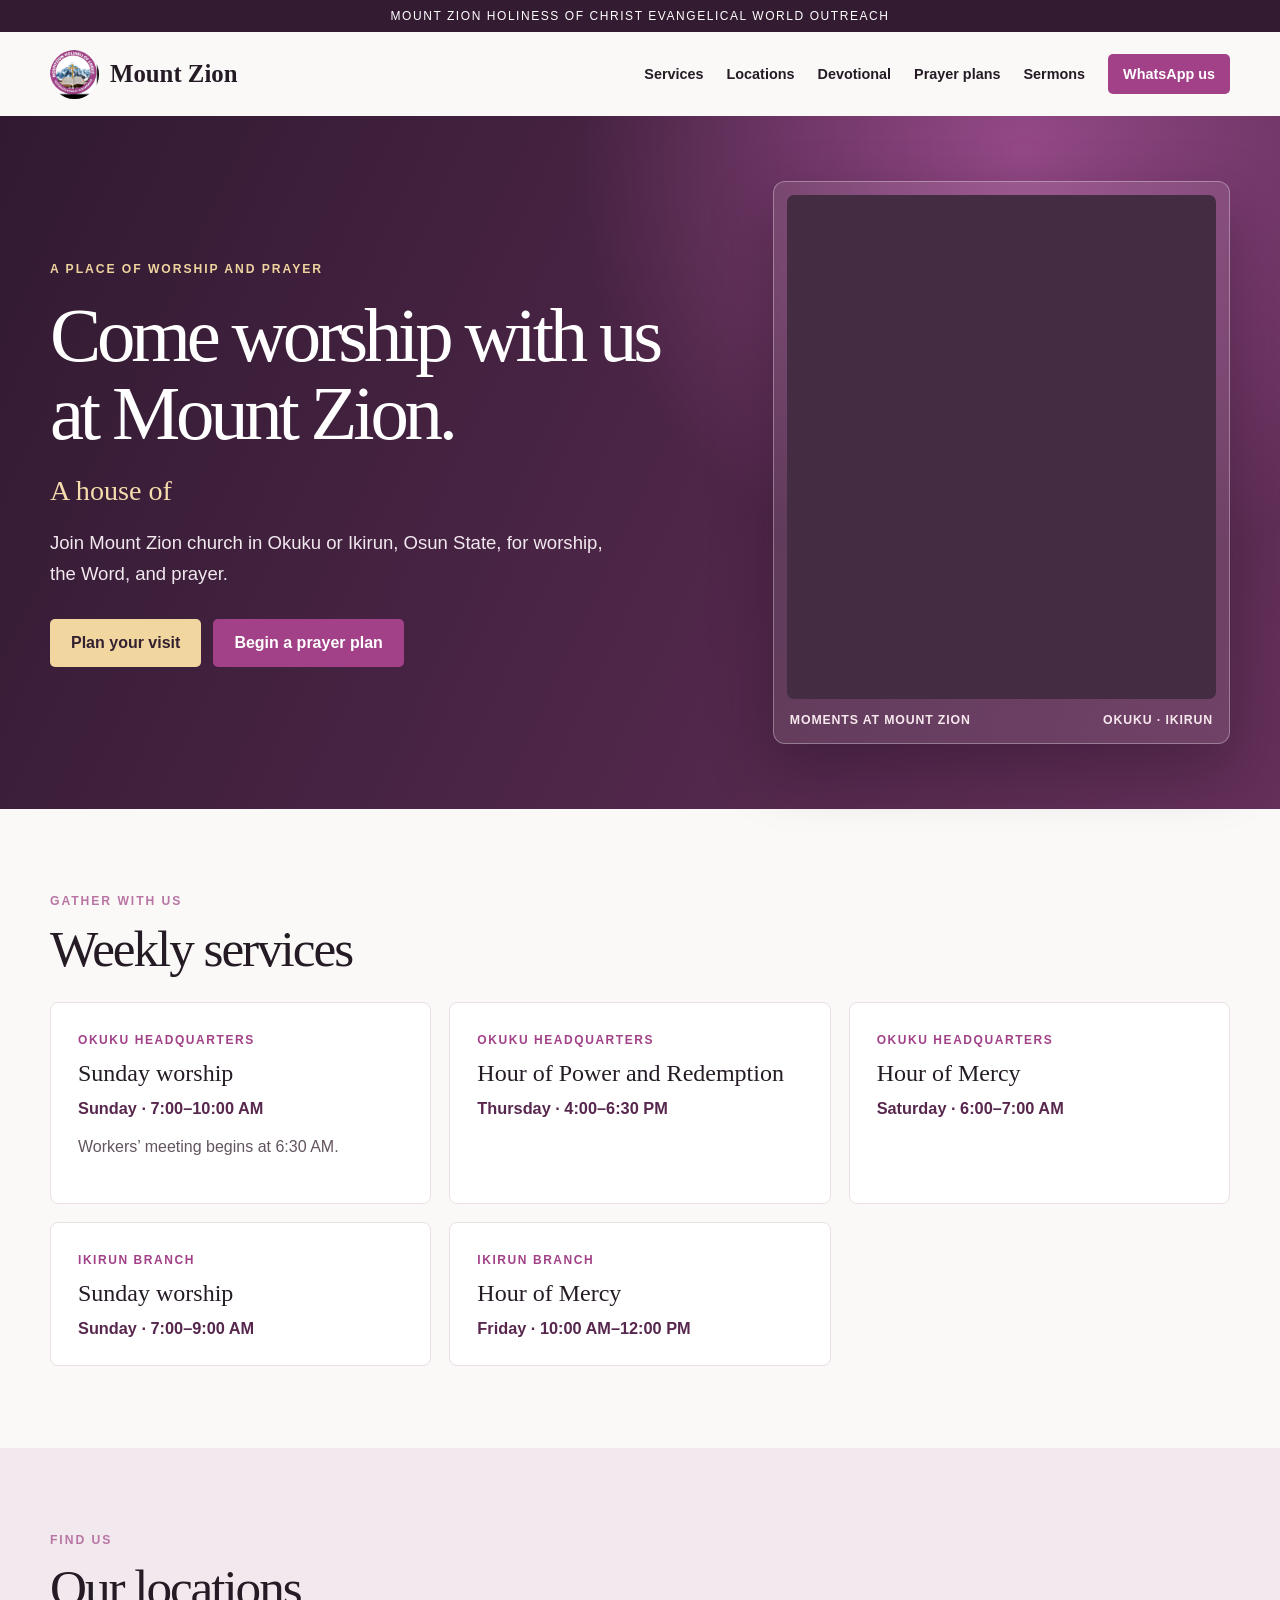
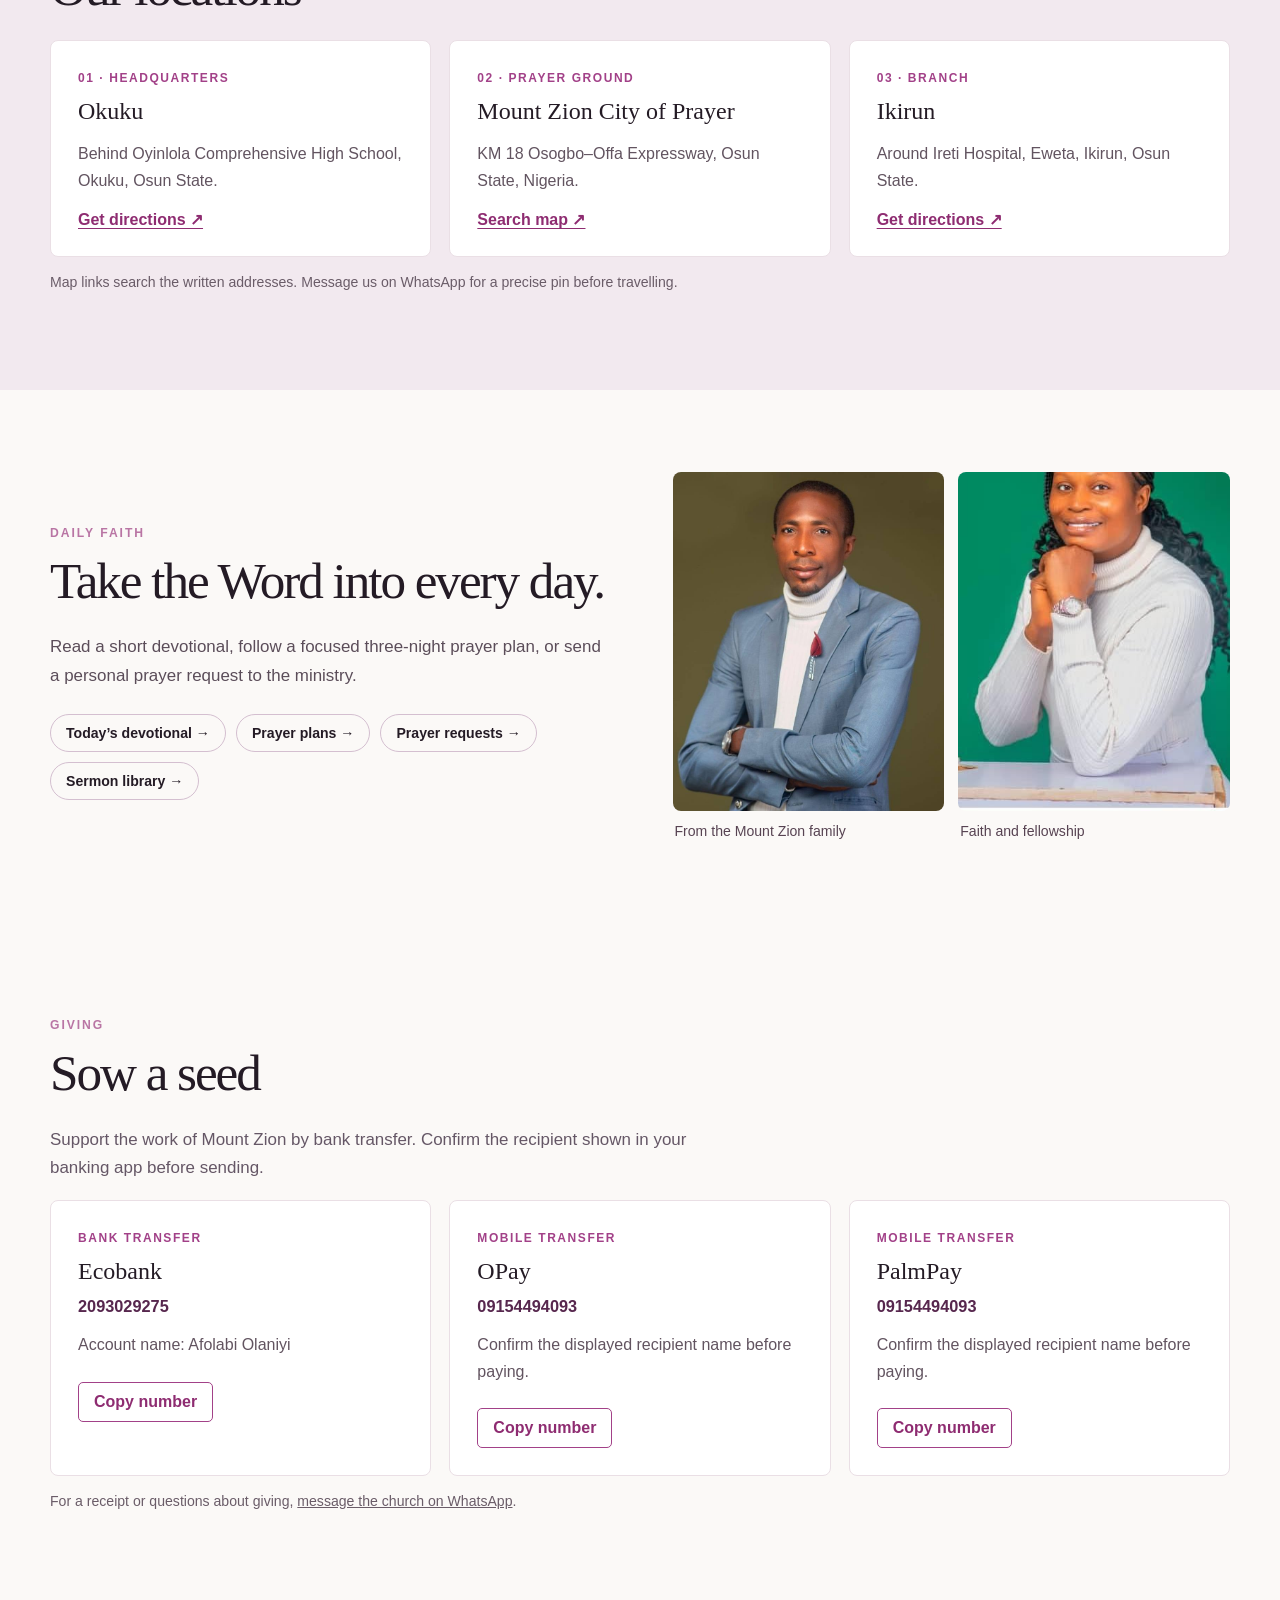
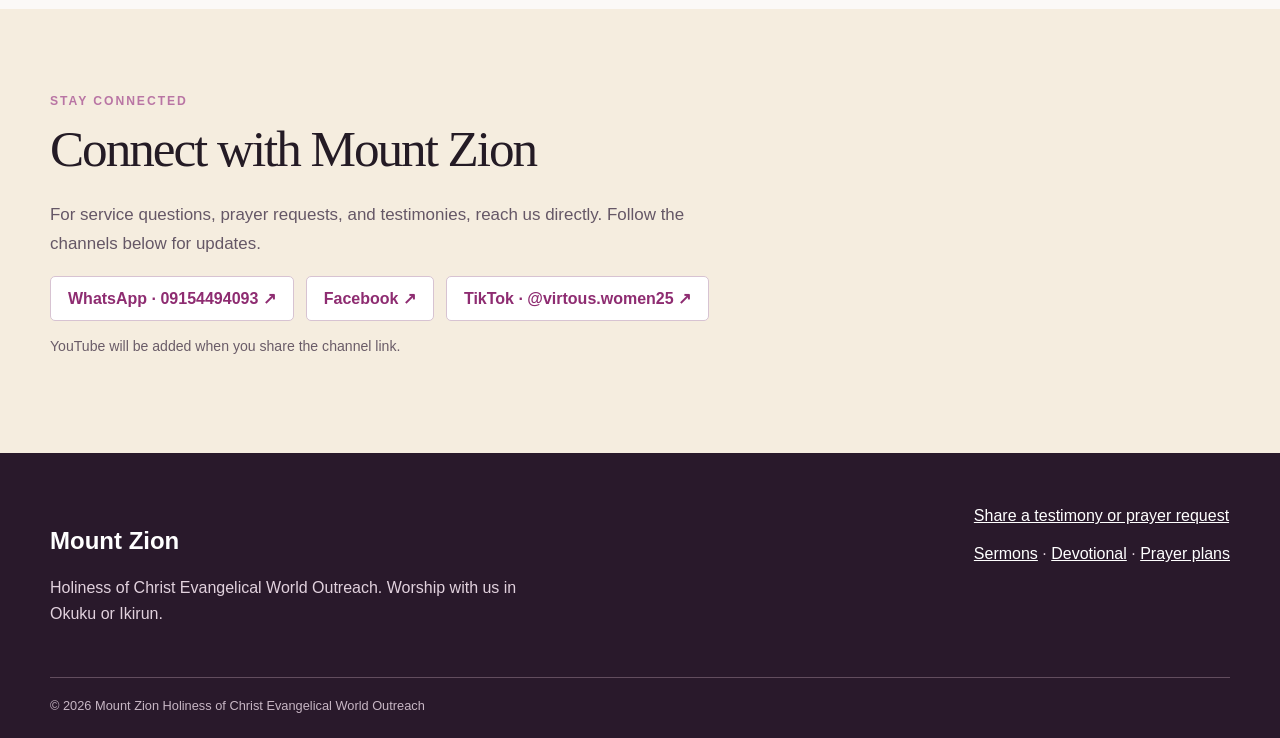
==== index.html @ 65bdb1c5 "Add Mount Zion website" ====
<!doctype html><html lang="en"><head><meta charset="utf-8"><meta name="viewport" content="width=device-width,initial-scale=1"><title>Mount Zion Church Okuku &amp; Ikirun | Service Times and Prayer</title><meta name="description" content="Visit Mount Zion Holiness of Christ Evangelical World Outreach in Okuku or Ikirun, Osun State. See Sunday services, prayer gatherings, locations and contact details."><link rel="icon" href="assets/logo.png"><link rel="stylesheet" href="styles.css"><script defer src="site.js"></script><link rel="canonical" href="https://brightemm001.github.io/mount-zion/"></head><body><div class="top">Mount Zion Holiness of Christ Evangelical World Outreach</div><header class="nav wrap"><a class="brand" href="index.html"><img src="assets/logo.png" alt="Mount Zion logo">Mount Zion</a><nav class="links" aria-label="Main navigation"><a href="#services">Services</a><a href="#locations">Locations</a><a href="devotional.html">Devotional</a><a href="prayers.html">Prayer plans</a><a href="sermons.html">Sermons</a><a class="nav-cta" href="https://wa.me/2349154494093" target="_blank" rel="noopener">WhatsApp us</a></nav></header><main><section class="hero"><div class="wrap hero-grid"><div><span class="kicker">A place of worship and prayer</span><h1>Come worship with us at Mount Zion.</h1><div class="hero-cycle" aria-label="A house of deliverance, holiness, revival and prayer"><span class="cycle-prefix">A house of</span><span class="cycle-window" aria-hidden="true"><span>Deliverance</span><span>Holiness</span><span>Revival</span><span>Prayer</span></span></div><p>Join Mount Zion church in Okuku or Ikirun, Osun State, for worship, the Word, and prayer.</p><div class="hero-actions"><a class="button light" href="#services">Plan your visit</a><a class="button" href="prayers.html">Begin a prayer plan</a></div></div><div class="hero-gallery" aria-label="Photos from Mount Zion church"><div class="gallery-frame"><img src="assets/pastor-preaching.jpg" alt="Mount Zion pastor preaching" class="gallery-photo"><img src="assets/prayer-gathering.jpg" alt="Church leaders gathered in prayer" class="gallery-photo"><img src="assets/revival.jpg" alt="Mount Zion revival program" class="gallery-photo"><img src="assets/city-of-prayer.jpg" alt="Mount Zion City of Prayer sign" class="gallery-photo"></div><div class="gallery-caption"><span>Moments at Mount Zion</span><span>Okuku · Ikirun</span></div></div></div></section><section class="section wrap" id="services"><span class="kicker">Gather with us</span><h2>Weekly services</h2><div class="grid"><article class="card"><span class="eyeline">Okuku headquarters</span><h3>Sunday worship</h3><strong>Sunday · 7:00–10:00 AM</strong><p>Workers’ meeting begins at 6:30 AM.</p></article><article class="card"><span class="eyeline">Okuku headquarters</span><h3>Hour of Power and Redemption</h3><strong>Thursday · 4:00–6:30 PM</strong></article><article class="card"><span class="eyeline">Okuku headquarters</span><h3>Hour of Mercy</h3><strong>Saturday · 6:00–7:00 AM</strong></article><article class="card"><span class="eyeline">Ikirun branch</span><h3>Sunday worship</h3><strong>Sunday · 7:00–9:00 AM</strong></article><article class="card"><span class="eyeline">Ikirun branch</span><h3>Hour of Mercy</h3><strong>Friday · 10:00 AM–12:00 PM</strong></article></div></section><section class="section tint" id="locations"><div class="wrap"><span class="kicker">Find us</span><h2>Our locations</h2><div class="grid"><article class="card location"><span class="eyeline">01 · Headquarters</span><h3>Okuku</h3><p>Behind Oyinlola Comprehensive High School, Okuku, Osun State.</p><a target="_blank" rel="noopener" href="https://www.google.com/maps/search/?api=1&query=Behind+Oyinlola+Comprehensive+High+School+Okuku+Osun+State">Get directions ↗</a></article><article class="card location"><span class="eyeline">02 · Prayer ground</span><h3>Mount Zion City of Prayer</h3><p>KM 18 Osogbo–Offa Expressway, Osun State, Nigeria.</p><a target="_blank" rel="noopener" href="https://www.google.com/maps/search/?api=1&query=KM+18+Osogbo+Offa+Expressway+Osun+State">Search map ↗</a></article><article class="card location"><span class="eyeline">03 · Branch</span><h3>Ikirun</h3><p>Around Ireti Hospital, Eweta, Ikirun, Osun State.</p><a target="_blank" rel="noopener" href="https://www.google.com/maps/search/?api=1&query=Ireti+Hospital+Eweta+Ikirun+Osun+State">Get directions ↗</a></article></div><p class="small">Map links search the written addresses. Message us on WhatsApp for a precise pin before travelling.</p></div></section><section class="section wrap"><div class="split"><div><span class="kicker">Daily faith</span><h2>Take the Word into every day.</h2><p class="intro">Read a short devotional, follow a focused three-night prayer plan, or send a personal prayer request to the ministry.</p><div class="quick"><a href="devotional.html">Today’s devotional →</a><a href="prayers.html">Prayer plans →</a><a href="connect.html">Prayer requests →</a><a href="sermons.html">Sermon library →</a></div></div><div class="portraits"><figure><img src="assets/pastor.jpg" alt="Portrait supplied for the Mount Zion pastor"><figcaption>From the Mount Zion family</figcaption></figure><figure><img src="assets/womens-ministry.jpg" alt="Portrait supplied for Mount Zion women’s ministry"><figcaption>Faith and fellowship</figcaption></figure></div></div></section><section class="section wrap" id="giving"><span class="kicker">Giving</span><h2>Sow a seed</h2><p class="intro">Support the work of Mount Zion by bank transfer. Confirm the recipient shown in your banking app before sending.</p><div class="grid"><article class="card"><span class="eyeline">Bank transfer</span><h3>Ecobank</h3><strong>2093029275</strong><p>Account name: Afolabi Olaniyi</p><button class="button outline copy-number" type="button" data-copy="2093029275" aria-label="Copy Ecobank account number">Copy number</button></article><article class="card"><span class="eyeline">Mobile transfer</span><h3>OPay</h3><strong>09154494093</strong><p>Confirm the displayed recipient name before paying.</p><button class="button outline copy-number" type="button" data-copy="09154494093" aria-label="Copy OPay number">Copy number</button></article><article class="card"><span class="eyeline">Mobile transfer</span><h3>PalmPay</h3><strong>09154494093</strong><p>Confirm the displayed recipient name before paying.</p><button class="button outline copy-number" type="button" data-copy="09154494093" aria-label="Copy PalmPay number">Copy number</button></article></div><p class="small">For a receipt or questions about giving, <a href="https://wa.me/2349154494093" target="_blank" rel="noopener">message the church on WhatsApp</a>.</p></section><section class="section cream" id="social"><div class="wrap"><span class="kicker">Stay connected</span><h2>Connect with Mount Zion</h2><p class="intro">For service questions, prayer requests, and testimonies, reach us directly. Follow the channels below for updates.</p><div class="social"><a href="https://wa.me/2349154494093" target="_blank" rel="noopener">WhatsApp · 09154494093 ↗</a><a href="https://web.facebook.com/olaniyi.olawumi.184" target="_blank" rel="noopener">Facebook ↗</a><a href="https://www.tiktok.com/@virtous.women25" target="_blank" rel="noopener">TikTok · @virtous.women25 ↗</a></div><p class="small">YouTube will be added when you share the channel link.</p></div></section></main><footer class="footer"><div class="wrap footer-grid"><div><h2>Mount Zion</h2><p>Holiness of Christ Evangelical World Outreach. Worship with us in Okuku or Ikirun.</p></div><div><a href="connect.html">Share a testimony or prayer request</a><p><a href="sermons.html">Sermons</a> · <a href="devotional.html">Devotional</a> · <a href="prayers.html">Prayer plans</a></p></div></div><div class="wrap copy">© 2026 Mount Zion Holiness of Christ Evangelical World Outreach</div></footer></body></html>
---- styles.css ----
:root{font-family:Arial,Helvetica,sans-serif;color:#241b25;background:#fbf9f7}*{box-sizing:border-box}html{scroll-behavior:smooth}body{margin:0}a{color:inherit}button,input,textarea,select{font:inherit}a:focus-visible,button:focus-visible,input:focus-visible,textarea:focus-visible,select:focus-visible{outline:3px solid #d49d33;outline-offset:3px}.wrap{width:min(1180px,calc(100% - 40px));margin:auto}.top{background:#331b31;color:#fff;text-align:center;padding:9px 20px;font-size:.75rem;letter-spacing:.13em;text-transform:uppercase}.nav{display:flex;align-items:center;justify-content:space-between;gap:25px;min-height:84px}.brand{display:flex;align-items:center;gap:11px;text-decoration:none;font-family:Georgia,serif;font-weight:700;font-size:1.55rem}.brand img{height:49px;width:49px;object-fit:contain;border-radius:50%}.links{display:flex;align-items:center;gap:23px;font-size:.9rem;font-weight:700}.links a{text-decoration:none}.links a:hover,.text-link:hover{text-decoration:underline}.button,.nav-cta{display:inline-block;border:0;background:#a24188;color:white;text-decoration:none;border-radius:5px;padding:15px 21px;font-weight:700;cursor:pointer}.nav-cta{padding:12px 15px}.button.light{background:#f2d6a0;color:#332130}.button.outline{border:1px solid #a24188;background:transparent;color:#8e2c71}.button:hover,.nav-cta:hover{filter:brightness(.92)}.hero{background:radial-gradient(circle at 80% 5%,#944987 0,transparent 37%),linear-gradient(115deg,#311a31,#65305b);color:white}.hero-grid{display:grid;grid-template-columns:1.18fr .82fr;min-height:545px;align-items:center;gap:65px;padding-block:65px}.kicker{color:#b975a4;text-transform:uppercase;font-size:.76rem;font-weight:800;letter-spacing:.16em}.hero .kicker{color:#efd49f}.hero h1,.page-hero h1{font:normal clamp(3.4rem,6vw,5.9rem)/1.02 Georgia,serif;letter-spacing:-.055em;margin:20px 0}.hero p{color:#f2e8ef;font-size:1.16rem;line-height:1.65;max-width:580px}.hero-actions{display:flex;gap:12px;flex-wrap:wrap;margin-top:29px}.hero-visual{display:grid;place-items:center;position:relative}.hero-visual img{width:min(100%,340px);aspect-ratio:1;object-fit:contain;background:white;border:12px solid #ffffff22;border-radius:50%;box-shadow:0 24px 60px #22102155}.section{padding-block:82px}.section h2,.split h2{font:normal clamp(2.4rem,4vw,3.7rem)/1.08 Georgia,serif;letter-spacing:-.04em;margin:12px 0 25px}.intro{max-width:660px;line-height:1.7;color:#655766;font-size:1.06rem}.grid{display:grid;grid-template-columns:repeat(3,1fr);gap:18px}.card{background:white;border:1px solid #eadfe5;border-radius:8px;padding:27px}.card h3{font:normal 1.5rem Georgia,serif;margin:12px 0}.card p,.card li{line-height:1.65;color:#625460}.card strong{display:block;color:#57274e;font-size:1.02rem}.card small{font-size:.86rem;color:#685b66}.card .eyeline{color:#a24188;font-weight:800;font-size:.75rem;letter-spacing:.13em;text-transform:uppercase}.tint{background:#f2e9ef}.cream{background:#f5eddf}.split{display:grid;grid-template-columns:1fr 1fr;gap:65px;align-items:center}.split p{line-height:1.7;color:#5b4d59}.portraits{display:grid;grid-template-columns:1fr 1fr;gap:14px}.portraits figure{margin:0}.portraits img{display:block;width:100%;aspect-ratio:4/5;object-fit:cover;object-position:center top;border-radius:8px}.portraits figcaption{padding:12px 2px;font-size:.88rem;color:#574352}.quick{display:flex;gap:10px;flex-wrap:wrap;margin-top:24px}.quick a{border:1px solid #d4bfd0;border-radius:30px;padding:10px 15px;text-decoration:none;font-size:.88rem;font-weight:700}.quick a:hover{background:#ead9e6}.location a,.social a,.text-link{color:#8e2c71;font-weight:700;text-underline-offset:3px}.social{display:flex;gap:12px;flex-wrap:wrap}.social a{display:inline-block;padding:12px 17px;background:white;border:1px solid #d7c3d2;border-radius:5px;text-decoration:none}.notice{border-left:4px solid #a24188;background:#fff;padding:18px 22px;line-height:1.6}.page-hero{background:#3b2039;color:white;padding:68px 0}.page-hero h1{font-size:clamp(2.9rem,5vw,4.7rem)}.page-hero p{max-width:680px;line-height:1.7;color:#eee0ea;font-size:1.08rem}.two{display:grid;grid-template-columns:1fr 1fr;gap:20px}.form{display:grid;gap:15px}.form label{font-weight:700;font-size:.9rem}.form input,.form select,.form textarea{display:block;margin-top:7px;width:100%;border:1px solid #cfbec9;border-radius:5px;background:white;padding:13px;color:#261d25}.form textarea{min-height:140px;resize:vertical}.form .button{justify-self:start}.small{font-size:.88rem;line-height:1.6;color:#6a5c68}.tabs{display:flex;flex-wrap:wrap;gap:8px;margin:26px 0}.tabs button{border:1px solid #d8bdcf;border-radius:25px;padding:10px 16px;background:white;cursor:pointer;color:#47253f;font-weight:700}.tabs button.active{background:#a24188;color:white}.prayer-list{display:grid;gap:12px;list-style:none;padding:0;counter-reset:prayer}.prayer-list li{counter-increment:prayer;background:white;border:1px solid #e6d9e1;border-radius:6px;padding:18px 20px 18px 54px;position:relative;line-height:1.5}.prayer-list li:before{content:counter(prayer);position:absolute;left:17px;color:#a24188;font-weight:800}.day{font:normal 1.7rem Georgia,serif;margin:36px 0 14px}.footer{background:#29192b;color:white;padding:54px 0 25px}.footer-grid{display:flex;justify-content:space-between;gap:40px}.footer p{color:#e1d1dd;line-height:1.6;max-width:500px}.footer a{color:#fff}.copy{border-top:1px solid #624d5e;margin-top:35px;padding-top:20px;color:#c7b6c4;font-size:.8rem}@media(max-width:950px){.links{gap:12px}.links a:not(.nav-cta){display:none}.hero-grid,.split{grid-template-columns:1fr}.hero-grid{gap:20px}.hero-visual img{width:210px}.grid{grid-template-columns:1fr 1fr}}@media(max-width:640px){.wrap{width:min(100% - 32px,1180px)}.top{font-size:.65rem}.nav{min-height:72px}.brand{font-size:1.18rem}.brand img{height:40px;width:40px}.links .nav-cta{font-size:.76rem}.hero-grid{min-height:auto;padding-block:65px}.hero h1{font-size:3.35rem}.hero-visual{display:none}.grid,.two,.split{grid-template-columns:1fr}.section{padding-block:60px}.footer-grid{display:block}.portraits{gap:9px}.social a{font-size:.88rem}}
.hero-cycle{display:flex;align-items:baseline;gap:.28em;flex-wrap:wrap;font:normal clamp(1.35rem,2.2vw,2rem)/1.25 Georgia,serif;color:#f4dcad;margin:10px 0 16px}.cycle-window{display:inline-grid;position:relative;min-width:7.5em;min-height:1.3em;overflow:hidden;vertical-align:bottom}.cycle-window span{grid-area:1/1;opacity:0;transform:translateY(110%);animation:riseWord 12s infinite}.cycle-window span:nth-child(2){animation-delay:3s}.cycle-window span:nth-child(3){animation-delay:6s}.cycle-window span:nth-child(4){animation-delay:9s}@keyframes riseWord{0%{opacity:0;transform:translateY(110%)}8%,21%{opacity:1;transform:translateY(0)}25%,100%{opacity:0;transform:translateY(-110%)}}.hero-gallery{position:relative;padding:13px;border:1px solid #ffffff50;border-radius:12px;background:#ffffff18;box-shadow:0 24px 60px #210d205e}.gallery-frame{position:relative;aspect-ratio:4/4.7;overflow:hidden;border-radius:7px;background:#442c43}.gallery-photo{position:absolute;inset:0;width:100%;height:100%;object-fit:cover;object-position:center;opacity:0;transform:scale(1.06);animation:photoFade 20s infinite}.gallery-photo:nth-child(2){animation-delay:5s}.gallery-photo:nth-child(3){animation-delay:10s}.gallery-photo:nth-child(4){animation-delay:15s}@keyframes photoFade{0%,22%{opacity:1;transform:scale(1)}25%,100%{opacity:0;transform:scale(1.04)}}.gallery-caption{display:flex;justify-content:space-between;gap:10px;color:#f7e8ed;padding:14px 3px 3px;font-size:.77rem;font-weight:700;letter-spacing:.07em;text-transform:uppercase}.copy-number{margin-top:7px;padding:10px 15px}.dev-meta{display:grid;grid-template-columns:repeat(2,1fr);gap:14px}.dev-meta p{margin:0}.dev-message{font-size:1.06rem;line-height:1.8;color:#4d414a}.dev-message p{margin:0 0 20px}.dev-heading{font:normal 1.5rem Georgia,serif;margin:28px 0 12px}.dev-prayers{padding-left:22px;line-height:1.65}.dev-prayers li{margin-bottom:10px}@media(max-width:800px){.hero-gallery{width:min(100%,430px);margin:auto}.hero-grid{grid-template-columns:1fr}.gallery-frame{aspect-ratio:4/3}}@media(max-width:640px){.hero-gallery{display:block}.gallery-frame{aspect-ratio:4/3}.hero h1{font-size:clamp(2.9rem,12vw,3.7rem)}.dev-meta{grid-template-columns:1fr}.gallery-caption{font-size:.66rem}}@media(prefers-reduced-motion:reduce){.cycle-window span,.gallery-photo{animation:none}.cycle-window span:first-child,.gallery-photo:first-child{opacity:1;transform:none}}

.card video{display:block;width:100%;aspect-ratio:9/14;object-fit:cover;background:#2b1d2a;border-radius:5px}.card video:focus-visible{outline:3px solid #d49d33}
.media-heading{margin-top:55px}

.language-picker{display:flex;align-items:center;gap:8px;flex-wrap:wrap;margin:0 0 20px}.language-picker span{font-weight:700;color:#57274e;margin-right:5px}.language-picker button{border:1px solid #a24188;border-radius:24px;background:#fff;color:#8e2c71;padding:9px 16px;cursor:pointer;font-weight:700}.language-picker button.active{background:#a24188;color:#fff}
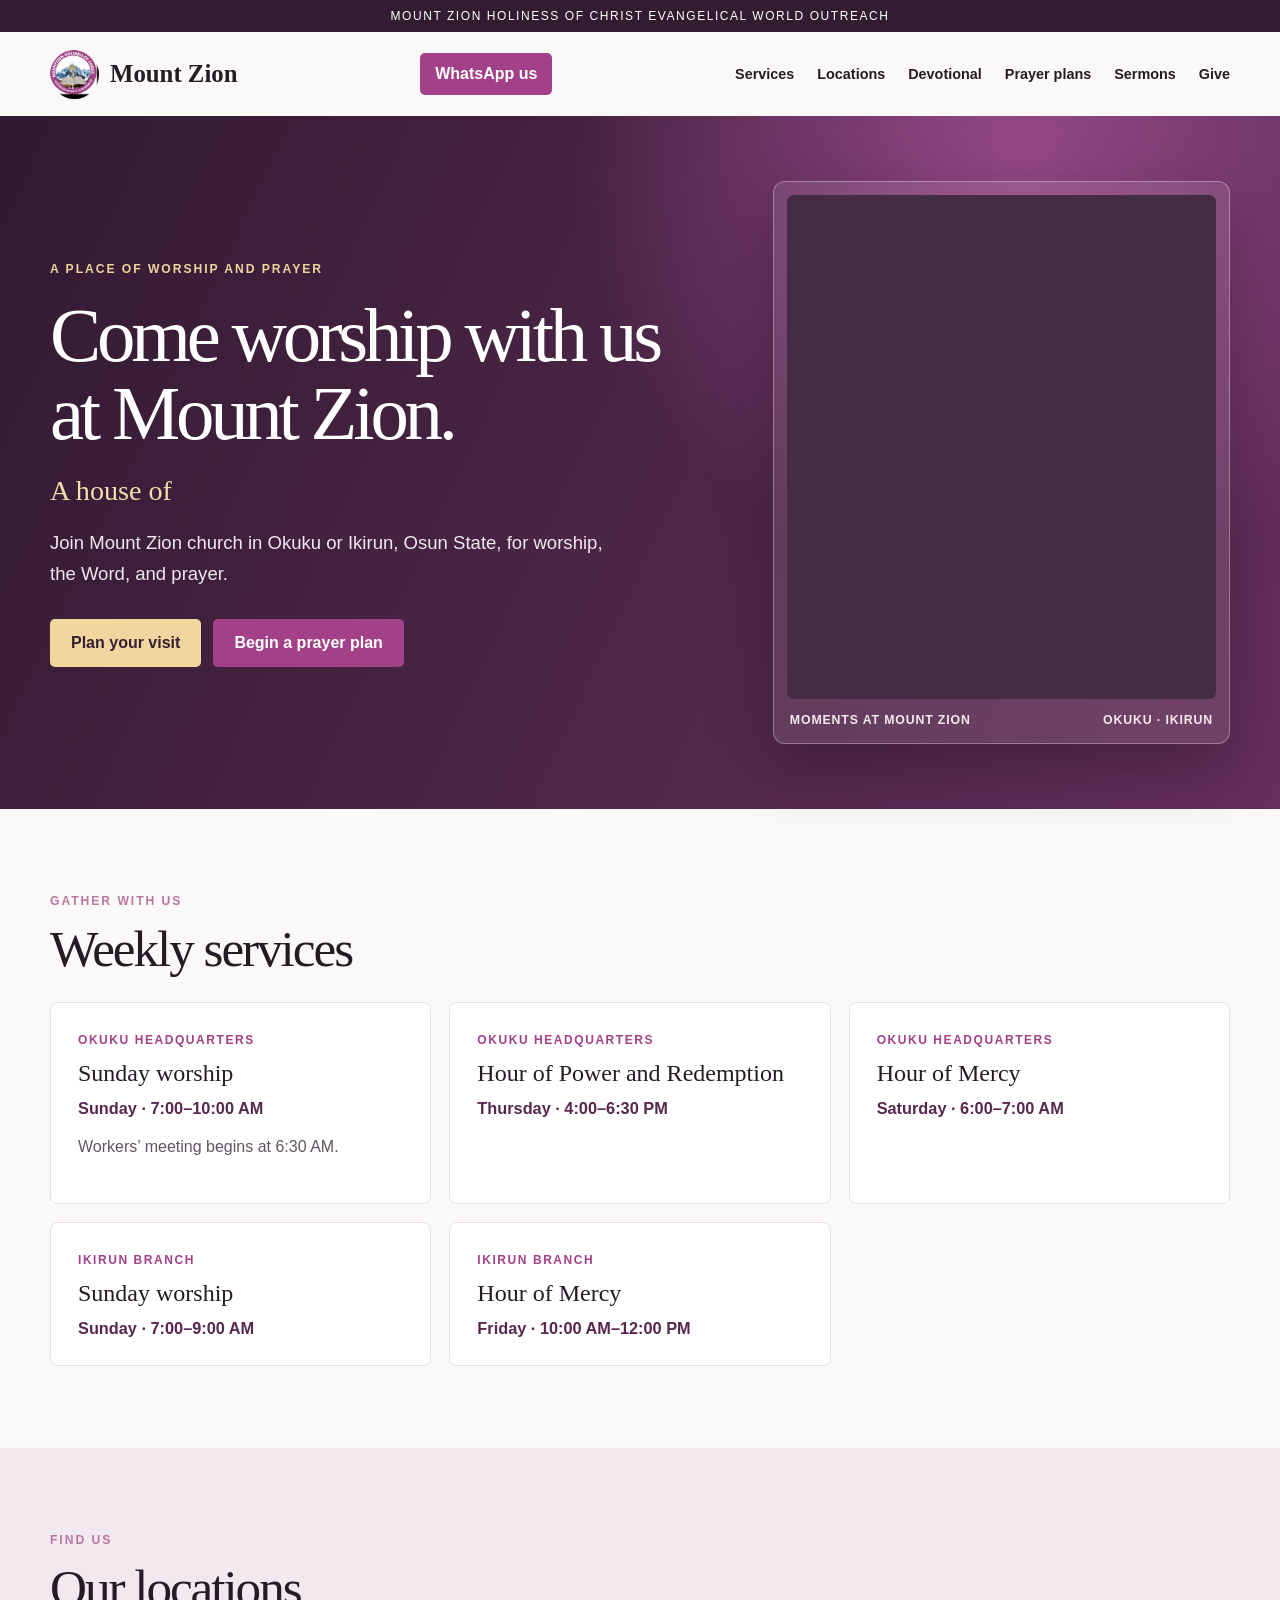
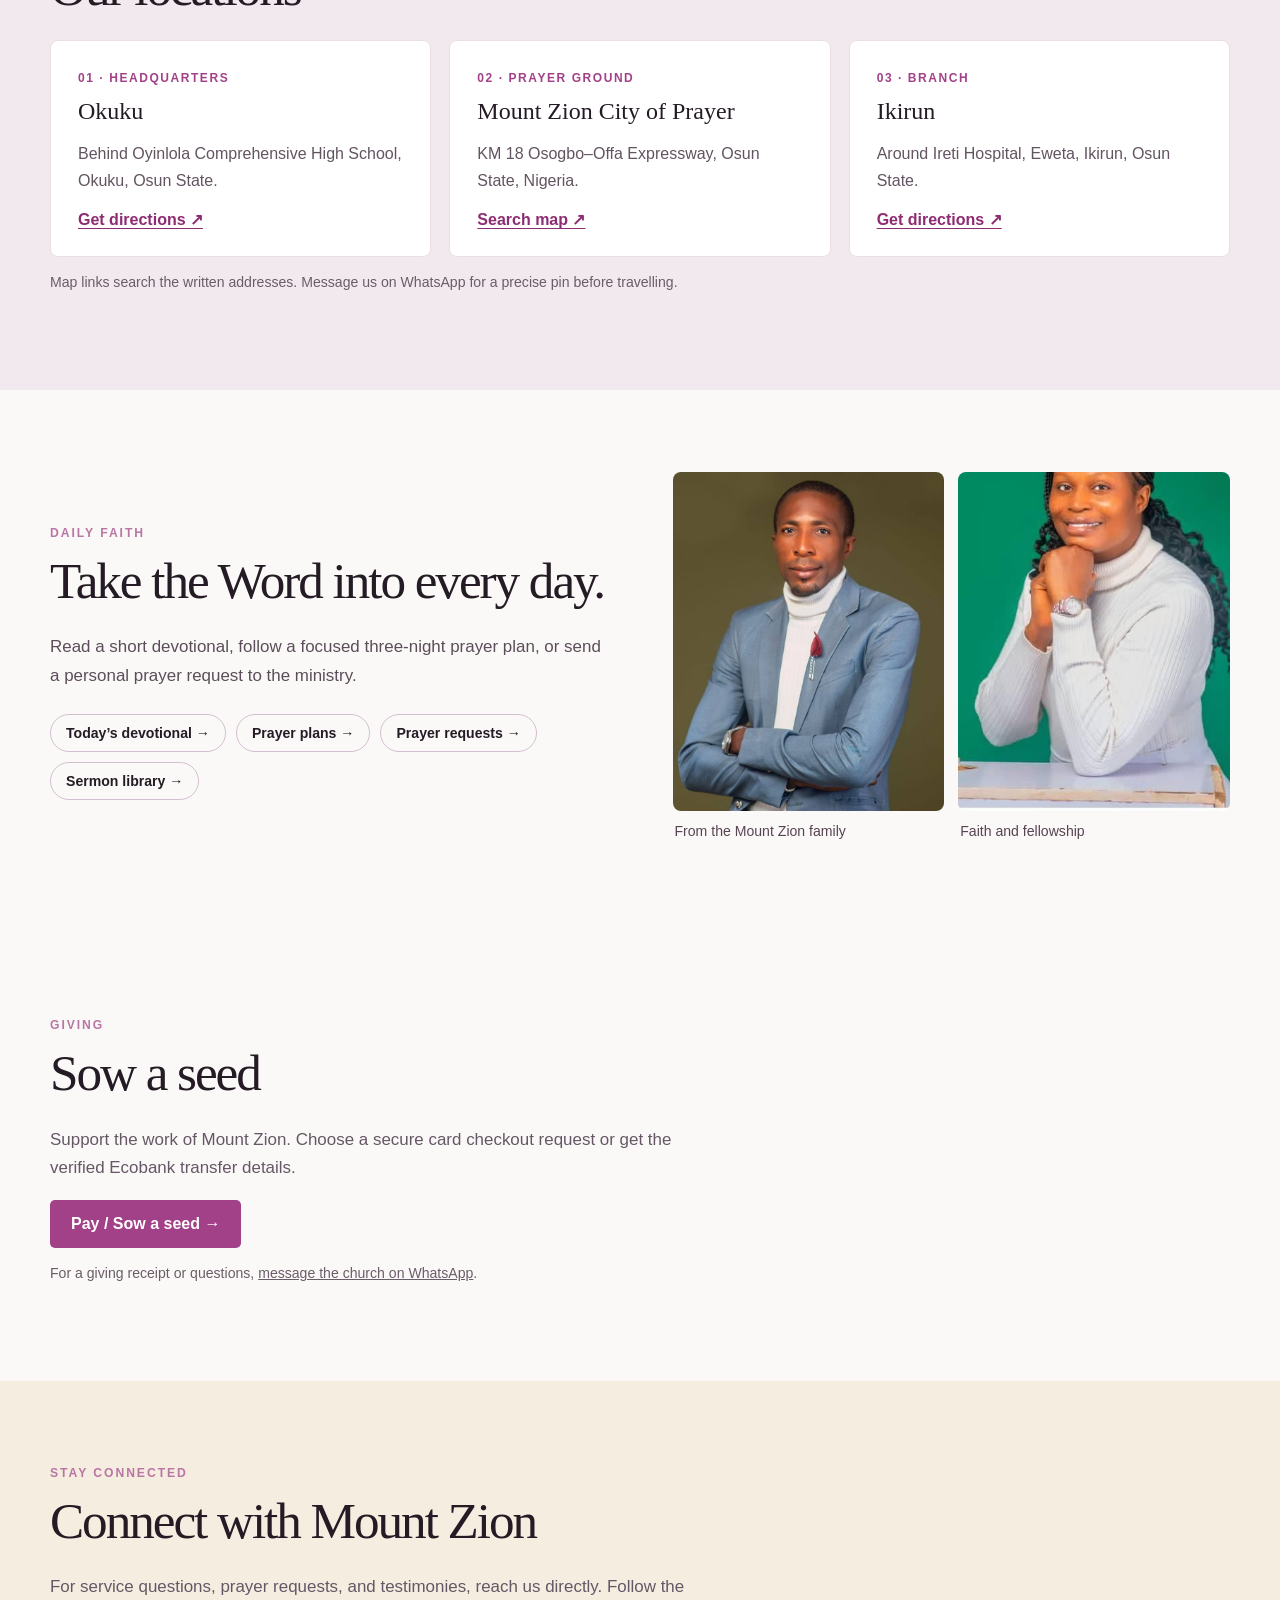
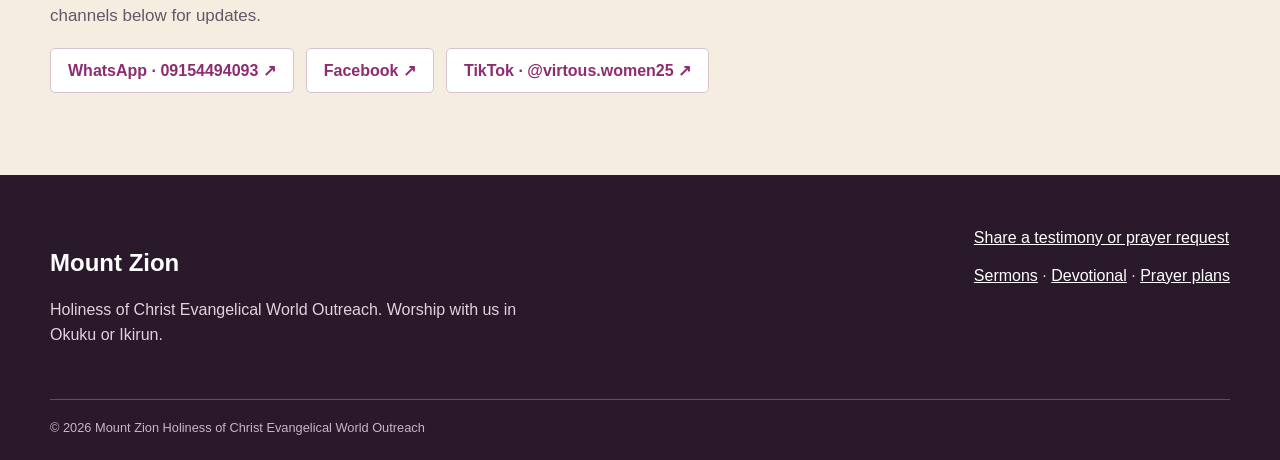
==== commit a5411a38: "Update Mount Zion website and media" ====
--- a/index.html
+++ b/index.html
@@ -1 +1 @@
-<!doctype html><html lang="en"><head><meta charset="utf-8"><meta name="viewport" content="width=device-width,initial-scale=1"><title>Mount Zion Church Okuku &amp; Ikirun | Service Times and Prayer</title><meta name="description" content="Visit Mount Zion Holiness of Christ Evangelical World Outreach in Okuku or Ikirun, Osun State. See Sunday services, prayer gatherings, locations and contact details."><link rel="icon" href="assets/logo.png"><link rel="stylesheet" href="styles.css"><script defer src="site.js"></script><link rel="canonical" href="https://brightemm001.github.io/mount-zion/"></head><body><div class="top">Mount Zion Holiness of Christ Evangelical World Outreach</div><header class="nav wrap"><a class="brand" href="index.html"><img src="assets/logo.png" alt="Mount Zion logo">Mount Zion</a><nav class="links" aria-label="Main navigation"><a href="#services">Services</a><a href="#locations">Locations</a><a href="devotional.html">Devotional</a><a href="prayers.html">Prayer plans</a><a href="sermons.html">Sermons</a><a class="nav-cta" href="https://wa.me/2349154494093" target="_blank" rel="noopener">WhatsApp us</a></nav></header><main><section class="hero"><div class="wrap hero-grid"><div><span class="kicker">A place of worship and prayer</span><h1>Come worship with us at Mount Zion.</h1><div class="hero-cycle" aria-label="A house of deliverance, holiness, revival and prayer"><span class="cycle-prefix">A house of</span><span class="cycle-window" aria-hidden="true"><span>Deliverance</span><span>Holiness</span><span>Revival</span><span>Prayer</span></span></div><p>Join Mount Zion church in Okuku or Ikirun, Osun State, for worship, the Word, and prayer.</p><div class="hero-actions"><a class="button light" href="#services">Plan your visit</a><a class="button" href="prayers.html">Begin a prayer plan</a></div></div><div class="hero-gallery" aria-label="Photos from Mount Zion church"><div class="gallery-frame"><img src="assets/pastor-preaching.jpg" alt="Mount Zion pastor preaching" class="gallery-photo"><img src="assets/prayer-gathering.jpg" alt="Church leaders gathered in prayer" class="gallery-photo"><img src="assets/revival.jpg" alt="Mount Zion revival program" class="gallery-photo"><img src="assets/city-of-prayer.jpg" alt="Mount Zion City of Prayer sign" class="gallery-photo"></div><div class="gallery-caption"><span>Moments at Mount Zion</span><span>Okuku · Ikirun</span></div></div></div></section><section class="section wrap" id="services"><span class="kicker">Gather with us</span><h2>Weekly services</h2><div class="grid"><article class="card"><span class="eyeline">Okuku headquarters</span><h3>Sunday worship</h3><strong>Sunday · 7:00–10:00 AM</strong><p>Workers’ meeting begins at 6:30 AM.</p></article><article class="card"><span class="eyeline">Okuku headquarters</span><h3>Hour of Power and Redemption</h3><strong>Thursday · 4:00–6:30 PM</strong></article><article class="card"><span class="eyeline">Okuku headquarters</span><h3>Hour of Mercy</h3><strong>Saturday · 6:00–7:00 AM</strong></article><article class="card"><span class="eyeline">Ikirun branch</span><h3>Sunday worship</h3><strong>Sunday · 7:00–9:00 AM</strong></article><article class="card"><span class="eyeline">Ikirun branch</span><h3>Hour of Mercy</h3><strong>Friday · 10:00 AM–12:00 PM</strong></article></div></section><section class="section tint" id="locations"><div class="wrap"><span class="kicker">Find us</span><h2>Our locations</h2><div class="grid"><article class="card location"><span class="eyeline">01 · Headquarters</span><h3>Okuku</h3><p>Behind Oyinlola Comprehensive High School, Okuku, Osun State.</p><a target="_blank" rel="noopener" href="https://www.google.com/maps/search/?api=1&query=Behind+Oyinlola+Comprehensive+High+School+Okuku+Osun+State">Get directions ↗</a></article><article class="card location"><span class="eyeline">02 · Prayer ground</span><h3>Mount Zion City of Prayer</h3><p>KM 18 Osogbo–Offa Expressway, Osun State, Nigeria.</p><a target="_blank" rel="noopener" href="https://www.google.com/maps/search/?api=1&query=KM+18+Osogbo+Offa+Expressway+Osun+State">Search map ↗</a></article><article class="card location"><span class="eyeline">03 · Branch</span><h3>Ikirun</h3><p>Around Ireti Hospital, Eweta, Ikirun, Osun State.</p><a target="_blank" rel="noopener" href="https://www.google.com/maps/search/?api=1&query=Ireti+Hospital+Eweta+Ikirun+Osun+State">Get directions ↗</a></article></div><p class="small">Map links search the written addresses. Message us on WhatsApp for a precise pin before travelling.</p></div></section><section class="section wrap"><div class="split"><div><span class="kicker">Daily faith</span><h2>Take the Word into every day.</h2><p class="intro">Read a short devotional, follow a focused three-night prayer plan, or send a personal prayer request to the ministry.</p><div class="quick"><a href="devotional.html">Today’s devotional →</a><a href="prayers.html">Prayer plans →</a><a href="connect.html">Prayer requests →</a><a href="sermons.html">Sermon library →</a></div></div><div class="portraits"><figure><img src="assets/pastor.jpg" alt="Portrait supplied for the Mount Zion pastor"><figcaption>From the Mount Zion family</figcaption></figure><figure><img src="assets/womens-ministry.jpg" alt="Portrait supplied for Mount Zion women’s ministry"><figcaption>Faith and fellowship</figcaption></figure></div></div></section><section class="section wrap" id="giving"><span class="kicker">Giving</span><h2>Sow a seed</h2><p class="intro">Support the work of Mount Zion by bank transfer. Confirm the recipient shown in your banking app before sending.</p><div class="grid"><article class="card"><span class="eyeline">Bank transfer</span><h3>Ecobank</h3><strong>2093029275</strong><p>Account name: Afolabi Olaniyi</p><button class="button outline copy-number" type="button" data-copy="2093029275" aria-label="Copy Ecobank account number">Copy number</button></article><article class="card"><span class="eyeline">Mobile transfer</span><h3>OPay</h3><strong>09154494093</strong><p>Confirm the displayed recipient name before paying.</p><button class="button outline copy-number" type="button" data-copy="09154494093" aria-label="Copy OPay number">Copy number</button></article><article class="card"><span class="eyeline">Mobile transfer</span><h3>PalmPay</h3><strong>09154494093</strong><p>Confirm the displayed recipient name before paying.</p><button class="button outline copy-number" type="button" data-copy="09154494093" aria-label="Copy PalmPay number">Copy number</button></article></div><p class="small">For a receipt or questions about giving, <a href="https://wa.me/2349154494093" target="_blank" rel="noopener">message the church on WhatsApp</a>.</p></section><section class="section cream" id="social"><div class="wrap"><span class="kicker">Stay connected</span><h2>Connect with Mount Zion</h2><p class="intro">For service questions, prayer requests, and testimonies, reach us directly. Follow the channels below for updates.</p><div class="social"><a href="https://wa.me/2349154494093" target="_blank" rel="noopener">WhatsApp · 09154494093 ↗</a><a href="https://web.facebook.com/olaniyi.olawumi.184" target="_blank" rel="noopener">Facebook ↗</a><a href="https://www.tiktok.com/@virtous.women25" target="_blank" rel="noopener">TikTok · @virtous.women25 ↗</a></div><p class="small">YouTube will be added when you share the channel link.</p></div></section></main><footer class="footer"><div class="wrap footer-grid"><div><h2>Mount Zion</h2><p>Holiness of Christ Evangelical World Outreach. Worship with us in Okuku or Ikirun.</p></div><div><a href="connect.html">Share a testimony or prayer request</a><p><a href="sermons.html">Sermons</a> · <a href="devotional.html">Devotional</a> · <a href="prayers.html">Prayer plans</a></p></div></div><div class="wrap copy">© 2026 Mount Zion Holiness of Christ Evangelical World Outreach</div></footer></body></html>
+<!doctype html><html lang="en"><head><meta charset="utf-8"><meta name="viewport" content="width=device-width,initial-scale=1"><title>Mount Zion Church Okuku &amp; Ikirun | Service Times and Prayer</title><meta name="description" content="Visit Mount Zion Holiness of Christ Evangelical World Outreach in Okuku or Ikirun, Osun State. See Sunday services, prayer gatherings, locations and contact details."><link rel="icon" href="assets/logo.png"><link rel="stylesheet" href="styles.css"><script defer src="site.js"></script><link rel="canonical" href="https://mountzion-lemon.vercel.app/"></head><body><div class="top">Mount Zion Holiness of Christ Evangelical World Outreach</div><header class="nav wrap"><a class="brand" href="index.html"><img src="assets/logo.png" alt="Mount Zion logo">Mount Zion</a><div class="nav-actions"><a class="nav-cta" href="https://wa.me/2349154494093" target="_blank" rel="noopener">WhatsApp us</a><button class="menu-toggle" type="button" aria-label="Open navigation menu" aria-expanded="false" aria-controls="main-navigation"><span aria-hidden="true">☰</span></button></div><nav class="links" id="main-navigation" aria-label="Main navigation"><a href="index.html#services">Services</a><a href="index.html#locations">Locations</a><a href="devotional.html">Devotional</a><a href="prayers.html">Prayer plans</a><a href="sermons.html">Sermons</a><a href="giving.html">Give</a></nav></header><main><section class="hero"><div class="wrap hero-grid"><div><span class="kicker">A place of worship and prayer</span><h1>Come worship with us at Mount Zion.</h1><div class="hero-cycle" aria-label="A house of deliverance, holiness, revival and prayer"><span class="cycle-prefix">A house of</span><span class="cycle-window" aria-hidden="true"><span>Deliverance</span><span>Holiness</span><span>Revival</span><span>Prayer</span></span></div><p>Join Mount Zion church in Okuku or Ikirun, Osun State, for worship, the Word, and prayer.</p><div class="hero-actions"><a class="button light" href="#services">Plan your visit</a><a class="button" href="prayers.html">Begin a prayer plan</a></div></div><div class="hero-gallery" aria-label="Photos from Mount Zion church"><div class="gallery-frame"><img src="assets/pastor-preaching.jpg" alt="Mount Zion pastor preaching" class="gallery-photo"><img src="assets/prayer-gathering.jpg" alt="Church leaders gathered in prayer" class="gallery-photo"><img src="assets/revival.jpg" alt="Mount Zion revival program" class="gallery-photo"><img src="assets/city-of-prayer.jpg" alt="Mount Zion City of Prayer sign" class="gallery-photo"></div><div class="gallery-caption"><span>Moments at Mount Zion</span><span>Okuku · Ikirun</span></div></div></div></section><section class="section wrap" id="services"><span class="kicker">Gather with us</span><h2>Weekly services</h2><div class="grid"><article class="card"><span class="eyeline">Okuku headquarters</span><h3>Sunday worship</h3><strong>Sunday · 7:00–10:00 AM</strong><p>Workers’ meeting begins at 6:30 AM.</p></article><article class="card"><span class="eyeline">Okuku headquarters</span><h3>Hour of Power and Redemption</h3><strong>Thursday · 4:00–6:30 PM</strong></article><article class="card"><span class="eyeline">Okuku headquarters</span><h3>Hour of Mercy</h3><strong>Saturday · 6:00–7:00 AM</strong></article><article class="card"><span class="eyeline">Ikirun branch</span><h3>Sunday worship</h3><strong>Sunday · 7:00–9:00 AM</strong></article><article class="card"><span class="eyeline">Ikirun branch</span><h3>Hour of Mercy</h3><strong>Friday · 10:00 AM–12:00 PM</strong></article></div></section><section class="section tint" id="locations"><div class="wrap"><span class="kicker">Find us</span><h2>Our locations</h2><div class="grid"><article class="card location"><span class="eyeline">01 · Headquarters</span><h3>Okuku</h3><p>Behind Oyinlola Comprehensive High School, Okuku, Osun State.</p><a target="_blank" rel="noopener" href="https://www.google.com/maps/search/?api=1&query=Behind+Oyinlola+Comprehensive+High+School+Okuku+Osun+State">Get directions ↗</a></article><article class="card location"><span class="eyeline">02 · Prayer ground</span><h3>Mount Zion City of Prayer</h3><p>KM 18 Osogbo–Offa Expressway, Osun State, Nigeria.</p><a target="_blank" rel="noopener" href="https://www.google.com/maps/search/?api=1&query=KM+18+Osogbo+Offa+Expressway+Osun+State">Search map ↗</a></article><article class="card location"><span class="eyeline">03 · Branch</span><h3>Ikirun</h3><p>Around Ireti Hospital, Eweta, Ikirun, Osun State.</p><a target="_blank" rel="noopener" href="https://www.google.com/maps/search/?api=1&query=Ireti+Hospital+Eweta+Ikirun+Osun+State">Get directions ↗</a></article></div><p class="small">Map links search the written addresses. Message us on WhatsApp for a precise pin before travelling.</p></div></section><section class="section wrap"><div class="split"><div><span class="kicker">Daily faith</span><h2>Take the Word into every day.</h2><p class="intro">Read a short devotional, follow a focused three-night prayer plan, or send a personal prayer request to the ministry.</p><div class="quick"><a href="devotional.html">Today’s devotional →</a><a href="prayers.html">Prayer plans →</a><a href="connect.html">Prayer requests →</a><a href="sermons.html">Sermon library →</a></div></div><div class="portraits"><figure><img src="assets/pastor.jpg" alt="Portrait supplied for the Mount Zion pastor"><figcaption>From the Mount Zion family</figcaption></figure><figure><img src="assets/womens-ministry.jpg" alt="Portrait supplied for Mount Zion women’s ministry"><figcaption>Faith and fellowship</figcaption></figure></div></div></section><section class="section wrap" id="giving"><span class="kicker">Giving</span><h2>Sow a seed</h2><p class="intro">Support the work of Mount Zion. Choose a secure card checkout request or get the verified Ecobank transfer details.</p><a class="button" href="giving.html">Pay / Sow a seed →</a><p class="small">For a giving receipt or questions, <a href="https://wa.me/2349154494093" target="_blank" rel="noopener">message the church on WhatsApp</a>.</p></section><section class="section cream" id="social"><div class="wrap"><span class="kicker">Stay connected</span><h2>Connect with Mount Zion</h2><p class="intro">For service questions, prayer requests, and testimonies, reach us directly. Follow the channels below for updates.</p><div class="social"><a href="https://wa.me/2349154494093" target="_blank" rel="noopener">WhatsApp · 09154494093 ↗</a><a href="https://web.facebook.com/olaniyi.olawumi.184" target="_blank" rel="noopener">Facebook ↗</a><a href="https://www.tiktok.com/@virtous.women25" target="_blank" rel="noopener">TikTok · @virtous.women25 ↗</a></div></div></section></main><footer class="footer"><div class="wrap footer-grid"><div><h2>Mount Zion</h2><p>Holiness of Christ Evangelical World Outreach. Worship with us in Okuku or Ikirun.</p></div><div><a href="connect.html">Share a testimony or prayer request</a><p><a href="sermons.html">Sermons</a> · <a href="devotional.html">Devotional</a> · <a href="prayers.html">Prayer plans</a></p></div></div><div class="wrap copy">© 2026 Mount Zion Holiness of Christ Evangelical World Outreach</div></footer></body></html>
--- a/styles.css
+++ b/styles.css
@@ -5,3 +5,9 @@
 .media-heading{margin-top:55px}
 
 .language-picker{display:flex;align-items:center;gap:8px;flex-wrap:wrap;margin:0 0 20px}.language-picker span{font-weight:700;color:#57274e;margin-right:5px}.language-picker button{border:1px solid #a24188;border-radius:24px;background:#fff;color:#8e2c71;padding:9px 16px;cursor:pointer;font-weight:700}.language-picker button.active{background:#a24188;color:#fff}
+
+.nav{position:relative;z-index:30}.nav-actions{display:flex;align-items:center;gap:9px}.menu-toggle{display:none;border:1px solid #d9c7d5;background:#fff;color:#47253f;border-radius:5px;width:43px;height:43px;font-size:1.3rem;cursor:pointer}.sr-only{position:absolute;width:1px;height:1px;padding:0;margin:-1px;overflow:hidden;clip:rect(0,0,0,0);white-space:nowrap;border:0}
+@media(max-width:950px){.nav{gap:12px}.nav .links{display:none;position:absolute;top:calc(100% - 1px);left:0;right:0;padding:10px;background:#fff;border:1px solid #eadfe5;border-radius:0 0 8px 8px;box-shadow:0 14px 28px #29192b22;flex-direction:column;align-items:stretch;gap:0}.nav .links.is-open{display:flex}.nav .links>a{display:block!important;padding:14px 12px;border-bottom:1px solid #f0e8ee;text-decoration:none}.nav .links>a:last-child{border-bottom:0}.menu-toggle{display:inline-grid;place-items:center}.nav-actions{margin-left:auto}}
+@media(max-width:640px){.nav .nav-cta{font-size:.76rem;padding:12px 13px}}
+.giving-card{max-width:850px;margin:auto}.amount-label{display:block;font-weight:700}.amount-label input{display:block;width:min(100%,340px);padding:14px;border:1px solid #cfbec9;border-radius:5px;margin:9px 0 24px}.giving-options{display:grid;grid-template-columns:1fr 1fr;gap:14px}.giving-option{display:grid;gap:8px;text-align:left;cursor:pointer;border:1px solid #ddcbd9;border-radius:8px;background:#fff;padding:22px;color:#241b25}.giving-option strong{font:normal 1.35rem Georgia,serif}.giving-option>span:last-child{color:#675967;line-height:1.5}.giving-option.active{border:2px solid #a24188;background:#fcf7fb}.giving-panel{border-top:1px solid #eadfe5;margin-top:25px;padding-top:25px}.giving-panel[hidden]{display:none}.giving-panel h2{font:normal 2rem Georgia,serif}.account-number{font-size:1.8rem;font-weight:800;letter-spacing:.06em;color:#57274e}.giving-actions{display:flex;gap:10px;flex-wrap:wrap;margin:18px 0}.button.outline{border:1px solid #a24188;background:transparent;color:#8e2c71}@media(max-width:640px){.giving-options{grid-template-columns:1fr}}
+.media-filters{margin:24px 0 12px}.media-grid{align-items:start}.media-card .media-video{display:block;width:100%;height:auto;aspect-ratio:9/14;object-fit:contain;background:#211a21;border-radius:5px}.media-type{display:inline-block;margin-top:18px}.media-card h3{margin-top:8px}.media-downloads{display:flex;flex-wrap:wrap;gap:16px}.media-downloads a{display:inline-block}.media-card video::-webkit-media-controls{max-width:100%}
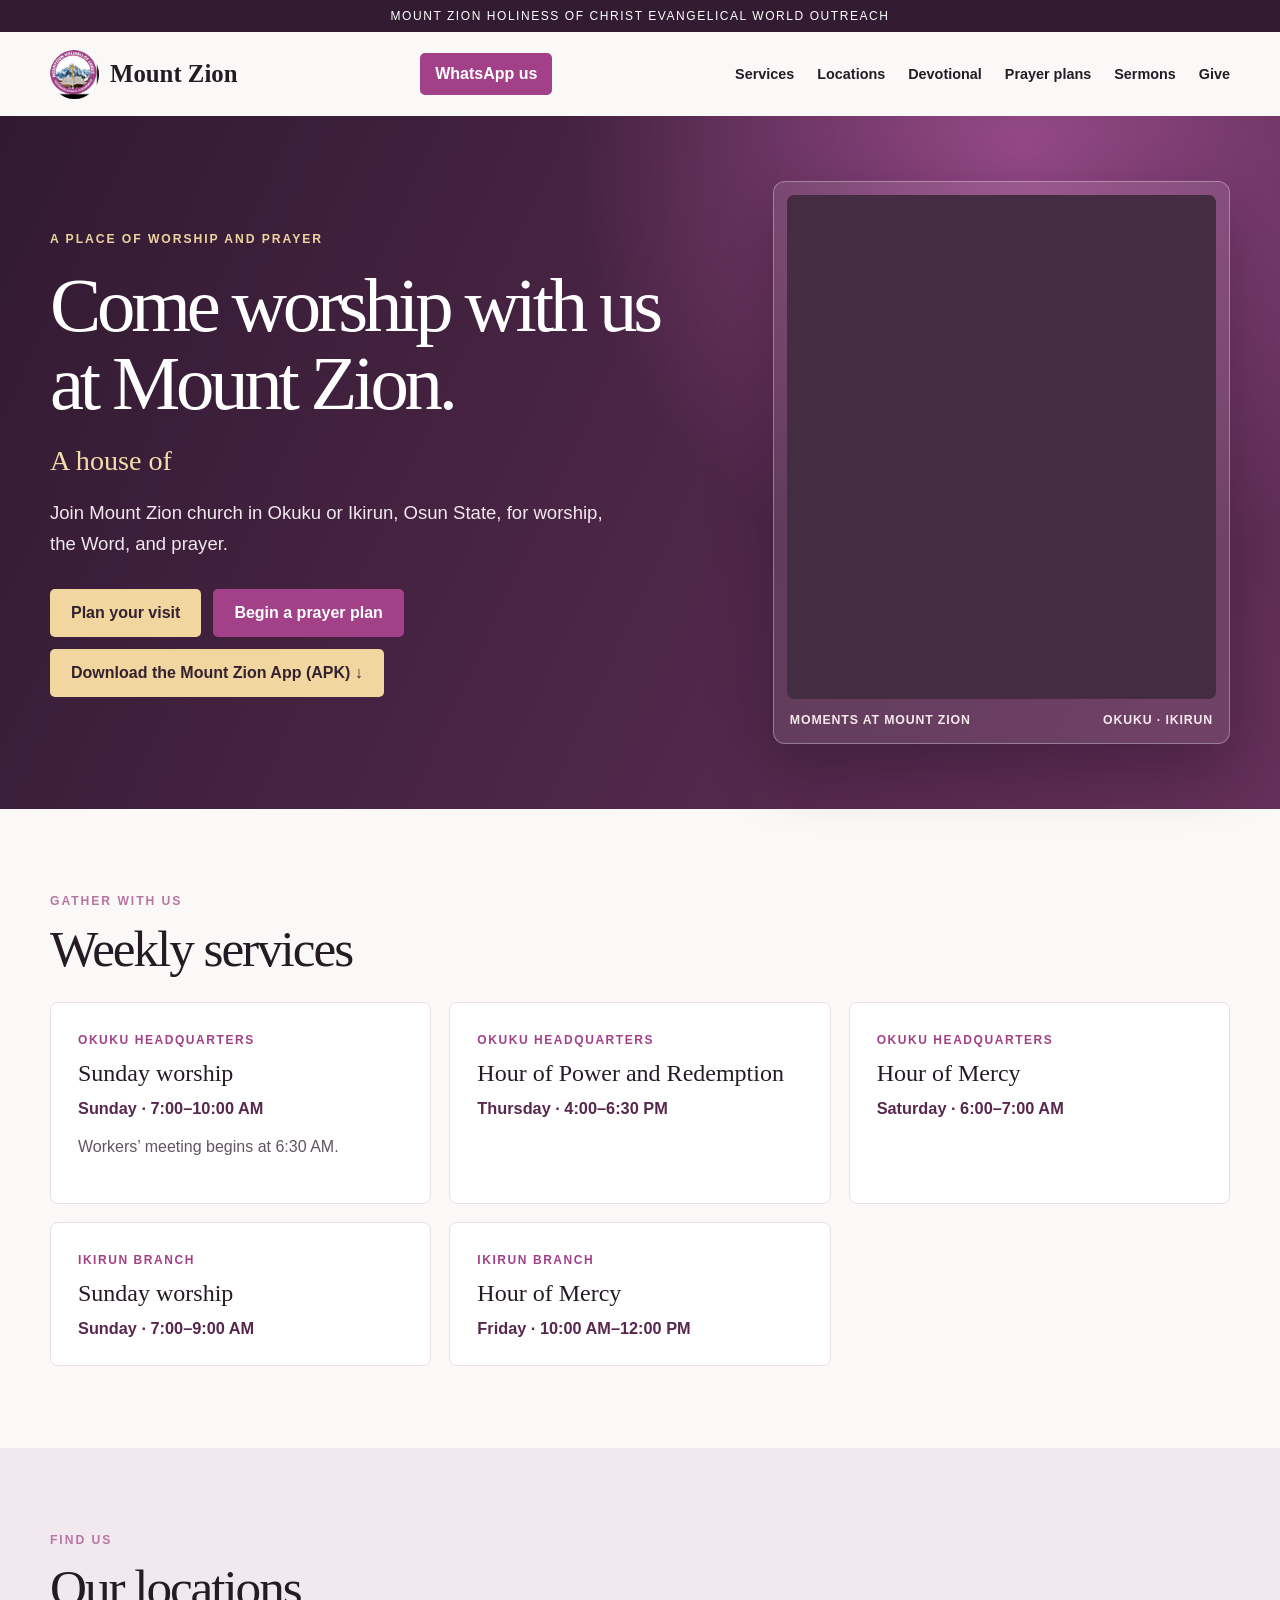
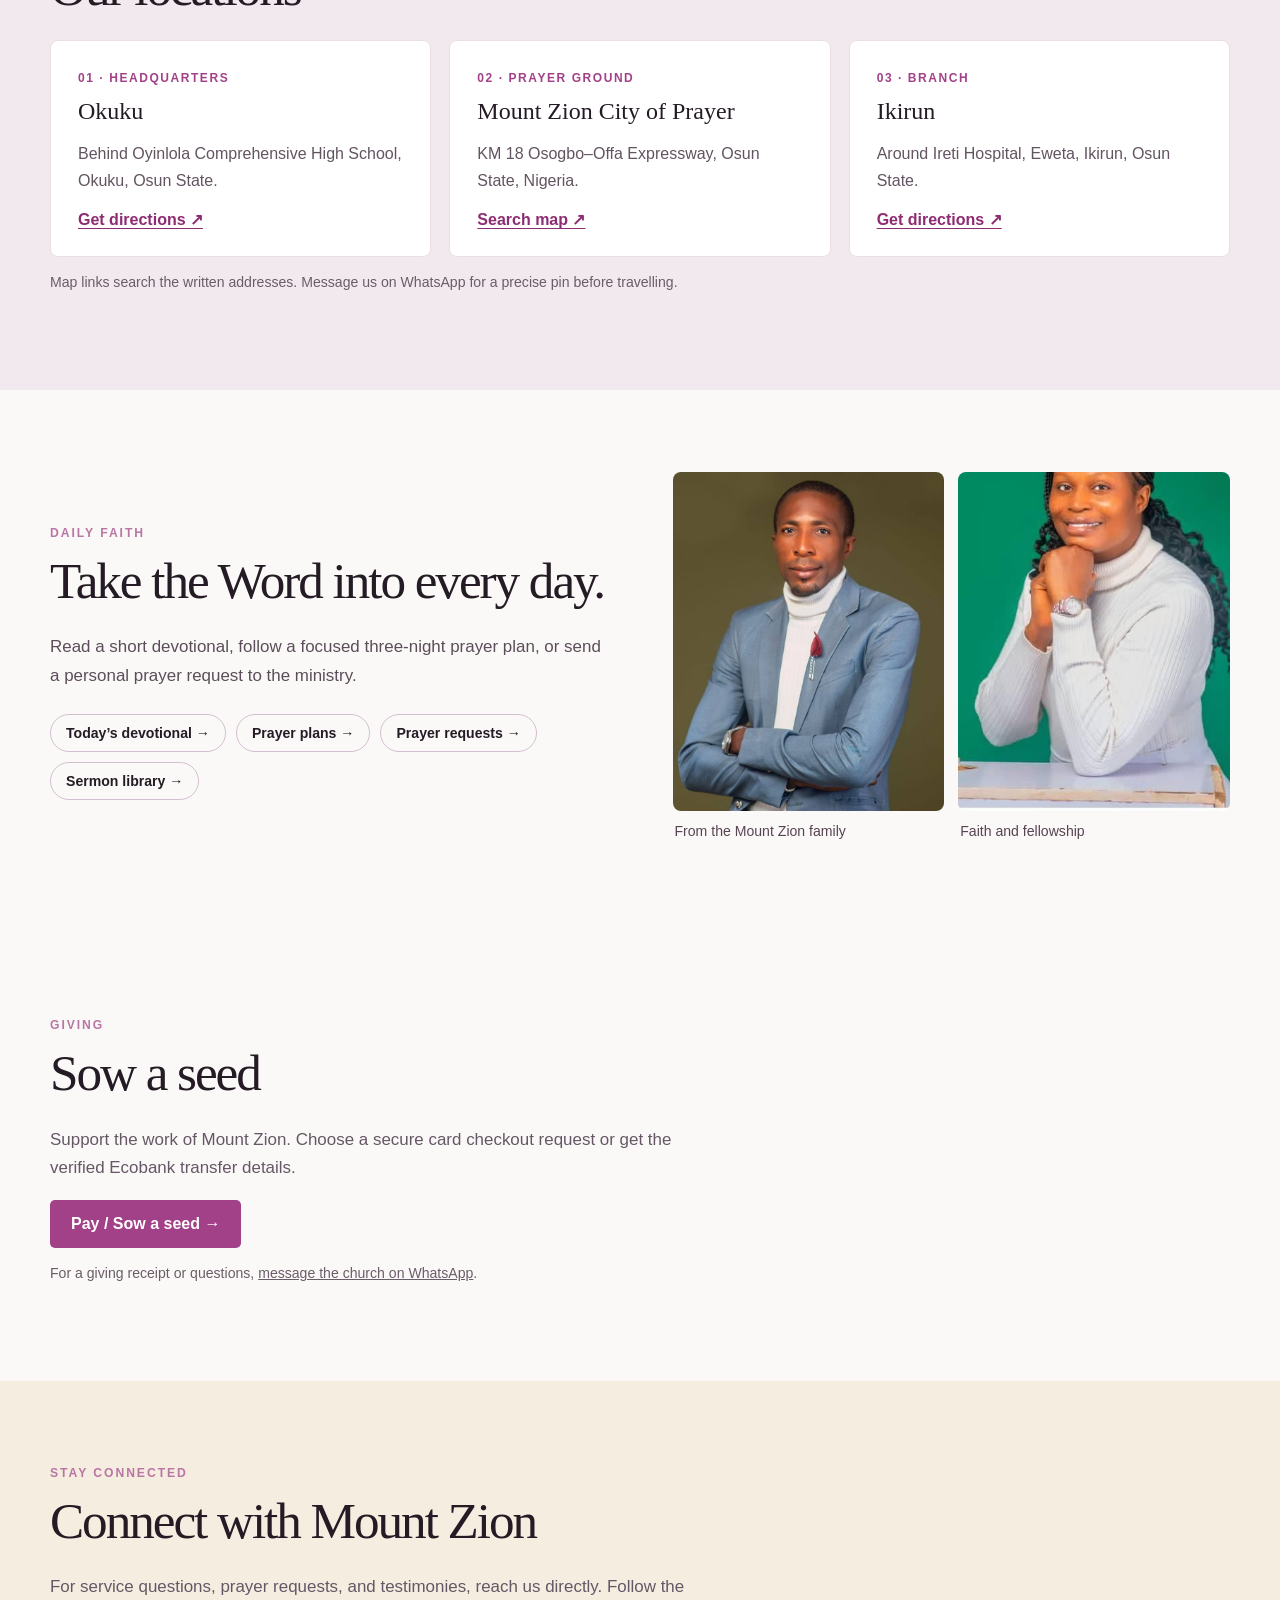
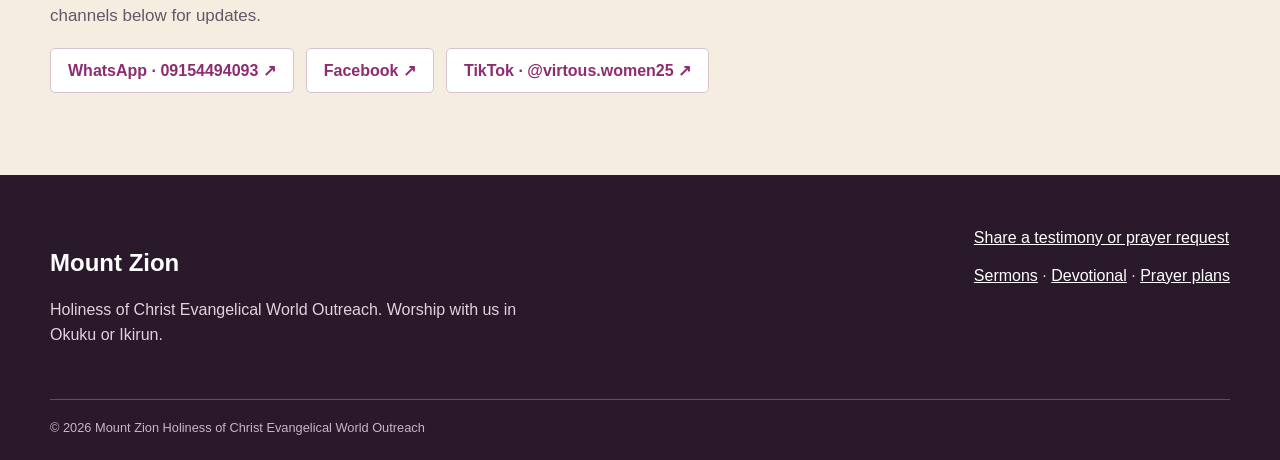
==== commit 58fc5d09: "Add Mount Zion Android app download button" ====
--- a/index.html
+++ b/index.html
@@ -1 +1 @@
-<!doctype html><html lang="en"><head><meta charset="utf-8"><meta name="viewport" content="width=device-width,initial-scale=1"><title>Mount Zion Church Okuku &amp; Ikirun | Service Times and Prayer</title><meta name="description" content="Visit Mount Zion Holiness of Christ Evangelical World Outreach in Okuku or Ikirun, Osun State. See Sunday services, prayer gatherings, locations and contact details."><link rel="icon" href="assets/logo.png"><link rel="stylesheet" href="styles.css"><script defer src="site.js"></script><link rel="canonical" href="https://mountzion-lemon.vercel.app/"></head><body><div class="top">Mount Zion Holiness of Christ Evangelical World Outreach</div><header class="nav wrap"><a class="brand" href="index.html"><img src="assets/logo.png" alt="Mount Zion logo">Mount Zion</a><div class="nav-actions"><a class="nav-cta" href="https://wa.me/2349154494093" target="_blank" rel="noopener">WhatsApp us</a><button class="menu-toggle" type="button" aria-label="Open navigation menu" aria-expanded="false" aria-controls="main-navigation"><span aria-hidden="true">☰</span></button></div><nav class="links" id="main-navigation" aria-label="Main navigation"><a href="index.html#services">Services</a><a href="index.html#locations">Locations</a><a href="devotional.html">Devotional</a><a href="prayers.html">Prayer plans</a><a href="sermons.html">Sermons</a><a href="giving.html">Give</a></nav></header><main><section class="hero"><div class="wrap hero-grid"><div><span class="kicker">A place of worship and prayer</span><h1>Come worship with us at Mount Zion.</h1><div class="hero-cycle" aria-label="A house of deliverance, holiness, revival and prayer"><span class="cycle-prefix">A house of</span><span class="cycle-window" aria-hidden="true"><span>Deliverance</span><span>Holiness</span><span>Revival</span><span>Prayer</span></span></div><p>Join Mount Zion church in Okuku or Ikirun, Osun State, for worship, the Word, and prayer.</p><div class="hero-actions"><a class="button light" href="#services">Plan your visit</a><a class="button" href="prayers.html">Begin a prayer plan</a></div></div><div class="hero-gallery" aria-label="Photos from Mount Zion church"><div class="gallery-frame"><img src="assets/pastor-preaching.jpg" alt="Mount Zion pastor preaching" class="gallery-photo"><img src="assets/prayer-gathering.jpg" alt="Church leaders gathered in prayer" class="gallery-photo"><img src="assets/revival.jpg" alt="Mount Zion revival program" class="gallery-photo"><img src="assets/city-of-prayer.jpg" alt="Mount Zion City of Prayer sign" class="gallery-photo"></div><div class="gallery-caption"><span>Moments at Mount Zion</span><span>Okuku · Ikirun</span></div></div></div></section><section class="section wrap" id="services"><span class="kicker">Gather with us</span><h2>Weekly services</h2><div class="grid"><article class="card"><span class="eyeline">Okuku headquarters</span><h3>Sunday worship</h3><strong>Sunday · 7:00–10:00 AM</strong><p>Workers’ meeting begins at 6:30 AM.</p></article><article class="card"><span class="eyeline">Okuku headquarters</span><h3>Hour of Power and Redemption</h3><strong>Thursday · 4:00–6:30 PM</strong></article><article class="card"><span class="eyeline">Okuku headquarters</span><h3>Hour of Mercy</h3><strong>Saturday · 6:00–7:00 AM</strong></article><article class="card"><span class="eyeline">Ikirun branch</span><h3>Sunday worship</h3><strong>Sunday · 7:00–9:00 AM</strong></article><article class="card"><span class="eyeline">Ikirun branch</span><h3>Hour of Mercy</h3><strong>Friday · 10:00 AM–12:00 PM</strong></article></div></section><section class="section tint" id="locations"><div class="wrap"><span class="kicker">Find us</span><h2>Our locations</h2><div class="grid"><article class="card location"><span class="eyeline">01 · Headquarters</span><h3>Okuku</h3><p>Behind Oyinlola Comprehensive High School, Okuku, Osun State.</p><a target="_blank" rel="noopener" href="https://www.google.com/maps/search/?api=1&query=Behind+Oyinlola+Comprehensive+High+School+Okuku+Osun+State">Get directions ↗</a></article><article class="card location"><span class="eyeline">02 · Prayer ground</span><h3>Mount Zion City of Prayer</h3><p>KM 18 Osogbo–Offa Expressway, Osun State, Nigeria.</p><a target="_blank" rel="noopener" href="https://www.google.com/maps/search/?api=1&query=KM+18+Osogbo+Offa+Expressway+Osun+State">Search map ↗</a></article><article class="card location"><span class="eyeline">03 · Branch</span><h3>Ikirun</h3><p>Around Ireti Hospital, Eweta, Ikirun, Osun State.</p><a target="_blank" rel="noopener" href="https://www.google.com/maps/search/?api=1&query=Ireti+Hospital+Eweta+Ikirun+Osun+State">Get directions ↗</a></article></div><p class="small">Map links search the written addresses. Message us on WhatsApp for a precise pin before travelling.</p></div></section><section class="section wrap"><div class="split"><div><span class="kicker">Daily faith</span><h2>Take the Word into every day.</h2><p class="intro">Read a short devotional, follow a focused three-night prayer plan, or send a personal prayer request to the ministry.</p><div class="quick"><a href="devotional.html">Today’s devotional →</a><a href="prayers.html">Prayer plans →</a><a href="connect.html">Prayer requests →</a><a href="sermons.html">Sermon library →</a></div></div><div class="portraits"><figure><img src="assets/pastor.jpg" alt="Portrait supplied for the Mount Zion pastor"><figcaption>From the Mount Zion family</figcaption></figure><figure><img src="assets/womens-ministry.jpg" alt="Portrait supplied for Mount Zion women’s ministry"><figcaption>Faith and fellowship</figcaption></figure></div></div></section><section class="section wrap" id="giving"><span class="kicker">Giving</span><h2>Sow a seed</h2><p class="intro">Support the work of Mount Zion. Choose a secure card checkout request or get the verified Ecobank transfer details.</p><a class="button" href="giving.html">Pay / Sow a seed →</a><p class="small">For a giving receipt or questions, <a href="https://wa.me/2349154494093" target="_blank" rel="noopener">message the church on WhatsApp</a>.</p></section><section class="section cream" id="social"><div class="wrap"><span class="kicker">Stay connected</span><h2>Connect with Mount Zion</h2><p class="intro">For service questions, prayer requests, and testimonies, reach us directly. Follow the channels below for updates.</p><div class="social"><a href="https://wa.me/2349154494093" target="_blank" rel="noopener">WhatsApp · 09154494093 ↗</a><a href="https://web.facebook.com/olaniyi.olawumi.184" target="_blank" rel="noopener">Facebook ↗</a><a href="https://www.tiktok.com/@virtous.women25" target="_blank" rel="noopener">TikTok · @virtous.women25 ↗</a></div></div></section></main><footer class="footer"><div class="wrap footer-grid"><div><h2>Mount Zion</h2><p>Holiness of Christ Evangelical World Outreach. Worship with us in Okuku or Ikirun.</p></div><div><a href="connect.html">Share a testimony or prayer request</a><p><a href="sermons.html">Sermons</a> · <a href="devotional.html">Devotional</a> · <a href="prayers.html">Prayer plans</a></p></div></div><div class="wrap copy">© 2026 Mount Zion Holiness of Christ Evangelical World Outreach</div></footer></body></html>
+<!doctype html><html lang="en"><head><meta charset="utf-8"><meta name="google-site-verification" content="qtwjVLk-SEoEZQevaq460zHIDkOmRolDUWnPaVbhALU" /><meta name="viewport" content="width=device-width,initial-scale=1"><title>Mount Zion Church Okuku &amp; Ikirun | Service Times and Prayer</title><meta name="description" content="Visit Mount Zion Holiness of Christ Evangelical World Outreach in Okuku or Ikirun, Osun State. See Sunday services, prayer gatherings, locations and contact details."><link rel="icon" href="assets/logo.png"><link rel="stylesheet" href="styles.css"><script defer src="site.js"></script><link rel="canonical" href="https://mountzion-lemon.vercel.app/"></head><body><div class="top">Mount Zion Holiness of Christ Evangelical World Outreach</div><header class="nav wrap"><a class="brand" href="index.html"><img src="assets/logo.png" alt="Mount Zion logo">Mount Zion</a><div class="nav-actions"><a class="nav-cta" href="https://wa.me/2349154494093" target="_blank" rel="noopener">WhatsApp us</a><button class="menu-toggle" type="button" aria-label="Open navigation menu" aria-expanded="false" aria-controls="main-navigation"><span aria-hidden="true">☰</span></button></div><nav class="links" id="main-navigation" aria-label="Main navigation"><a href="index.html#services">Services</a><a href="index.html#locations">Locations</a><a href="devotional.html">Devotional</a><a href="prayers.html">Prayer plans</a><a href="sermons.html">Sermons</a><a href="giving.html">Give</a></nav></header><main><section class="hero"><div class="wrap hero-grid"><div><span class="kicker">A place of worship and prayer</span><h1>Come worship with us at Mount Zion.</h1><div class="hero-cycle" aria-label="A house of deliverance, holiness, revival and prayer"><span class="cycle-prefix">A house of</span><span class="cycle-window" aria-hidden="true"><span>Deliverance</span><span>Holiness</span><span>Revival</span><span>Prayer</span></span></div><p>Join Mount Zion church in Okuku or Ikirun, Osun State, for worship, the Word, and prayer.</p><div class="hero-actions"><a class="button light" href="#services">Plan your visit</a><a class="button" href="prayers.html">Begin a prayer plan</a><a class="button light" href="https://github.com/brightemm001/MOUNTZION/releases/download/v1.0.0/application-ad540976-0834-4d4d-b5ec-43db1a7e882d.apk">Download the Mount Zion App (APK) ↓</a></div></div><div class="hero-gallery" aria-label="Photos from Mount Zion church"><div class="gallery-frame"><img src="assets/pastor-preaching.jpg" alt="Mount Zion pastor preaching" class="gallery-photo"><img src="assets/prayer-gathering.jpg" alt="Church leaders gathered in prayer" class="gallery-photo"><img src="assets/revival.jpg" alt="Mount Zion revival program" class="gallery-photo"><img src="assets/city-of-prayer.jpg" alt="Mount Zion City of Prayer sign" class="gallery-photo"></div><div class="gallery-caption"><span>Moments at Mount Zion</span><span>Okuku · Ikirun</span></div></div></div></section><section class="section wrap" id="services"><span class="kicker">Gather with us</span><h2>Weekly services</h2><div class="grid"><article class="card"><span class="eyeline">Okuku headquarters</span><h3>Sunday worship</h3><strong>Sunday · 7:00–10:00 AM</strong><p>Workers’ meeting begins at 6:30 AM.</p></article><article class="card"><span class="eyeline">Okuku headquarters</span><h3>Hour of Power and Redemption</h3><strong>Thursday · 4:00–6:30 PM</strong></article><article class="card"><span class="eyeline">Okuku headquarters</span><h3>Hour of Mercy</h3><strong>Saturday · 6:00–7:00 AM</strong></article><article class="card"><span class="eyeline">Ikirun branch</span><h3>Sunday worship</h3><strong>Sunday · 7:00–9:00 AM</strong></article><article class="card"><span class="eyeline">Ikirun branch</span><h3>Hour of Mercy</h3><strong>Friday · 10:00 AM–12:00 PM</strong></article></div></section><section class="section tint" id="locations"><div class="wrap"><span class="kicker">Find us</span><h2>Our locations</h2><div class="grid"><article class="card location"><span class="eyeline">01 · Headquarters</span><h3>Okuku</h3><p>Behind Oyinlola Comprehensive High School, Okuku, Osun State.</p><a target="_blank" rel="noopener" href="https://www.google.com/maps/search/?api=1&query=Behind+Oyinlola+Comprehensive+High+School+Okuku+Osun+State">Get directions ↗</a></article><article class="card location"><span class="eyeline">02 · Prayer ground</span><h3>Mount Zion City of Prayer</h3><p>KM 18 Osogbo–Offa Expressway, Osun State, Nigeria.</p><a target="_blank" rel="noopener" href="https://www.google.com/maps/search/?api=1&query=KM+18+Osogbo+Offa+Expressway+Osun+State">Search map ↗</a></article><article class="card location"><span class="eyeline">03 · Branch</span><h3>Ikirun</h3><p>Around Ireti Hospital, Eweta, Ikirun, Osun State.</p><a target="_blank" rel="noopener" href="https://www.google.com/maps/search/?api=1&query=Ireti+Hospital+Eweta+Ikirun+Osun+State">Get directions ↗</a></article></div><p class="small">Map links search the written addresses. Message us on WhatsApp for a precise pin before travelling.</p></div></section><section class="section wrap"><div class="split"><div><span class="kicker">Daily faith</span><h2>Take the Word into every day.</h2><p class="intro">Read a short devotional, follow a focused three-night prayer plan, or send a personal prayer request to the ministry.</p><div class="quick"><a href="devotional.html">Today’s devotional →</a><a href="prayers.html">Prayer plans →</a><a href="connect.html">Prayer requests →</a><a href="sermons.html">Sermon library →</a></div></div><div class="portraits"><figure><img src="assets/pastor.jpg" alt="Portrait supplied for the Mount Zion pastor"><figcaption>From the Mount Zion family</figcaption></figure><figure><img src="assets/womens-ministry.jpg" alt="Portrait supplied for Mount Zion women’s ministry"><figcaption>Faith and fellowship</figcaption></figure></div></div></section><section class="section wrap" id="giving"><span class="kicker">Giving</span><h2>Sow a seed</h2><p class="intro">Support the work of Mount Zion. Choose a secure card checkout request or get the verified Ecobank transfer details.</p><a class="button" href="giving.html">Pay / Sow a seed →</a><p class="small">For a giving receipt or questions, <a href="https://wa.me/2349154494093" target="_blank" rel="noopener">message the church on WhatsApp</a>.</p></section><section class="section cream" id="social"><div class="wrap"><span class="kicker">Stay connected</span><h2>Connect with Mount Zion</h2><p class="intro">For service questions, prayer requests, and testimonies, reach us directly. Follow the channels below for updates.</p><div class="social"><a href="https://wa.me/2349154494093" target="_blank" rel="noopener">WhatsApp · 09154494093 ↗</a><a href="https://web.facebook.com/olaniyi.olawumi.184" target="_blank" rel="noopener">Facebook ↗</a><a href="https://www.tiktok.com/@virtous.women25" target="_blank" rel="noopener">TikTok · @virtous.women25 ↗</a></div></div></section></main><footer class="footer"><div class="wrap footer-grid"><div><h2>Mount Zion</h2><p>Holiness of Christ Evangelical World Outreach. Worship with us in Okuku or Ikirun.</p></div><div><a href="connect.html">Share a testimony or prayer request</a><p><a href="sermons.html">Sermons</a> · <a href="devotional.html">Devotional</a> · <a href="prayers.html">Prayer plans</a></p></div></div><div class="wrap copy">© 2026 Mount Zion Holiness of Christ Evangelical World Outreach</div></footer></body></html>
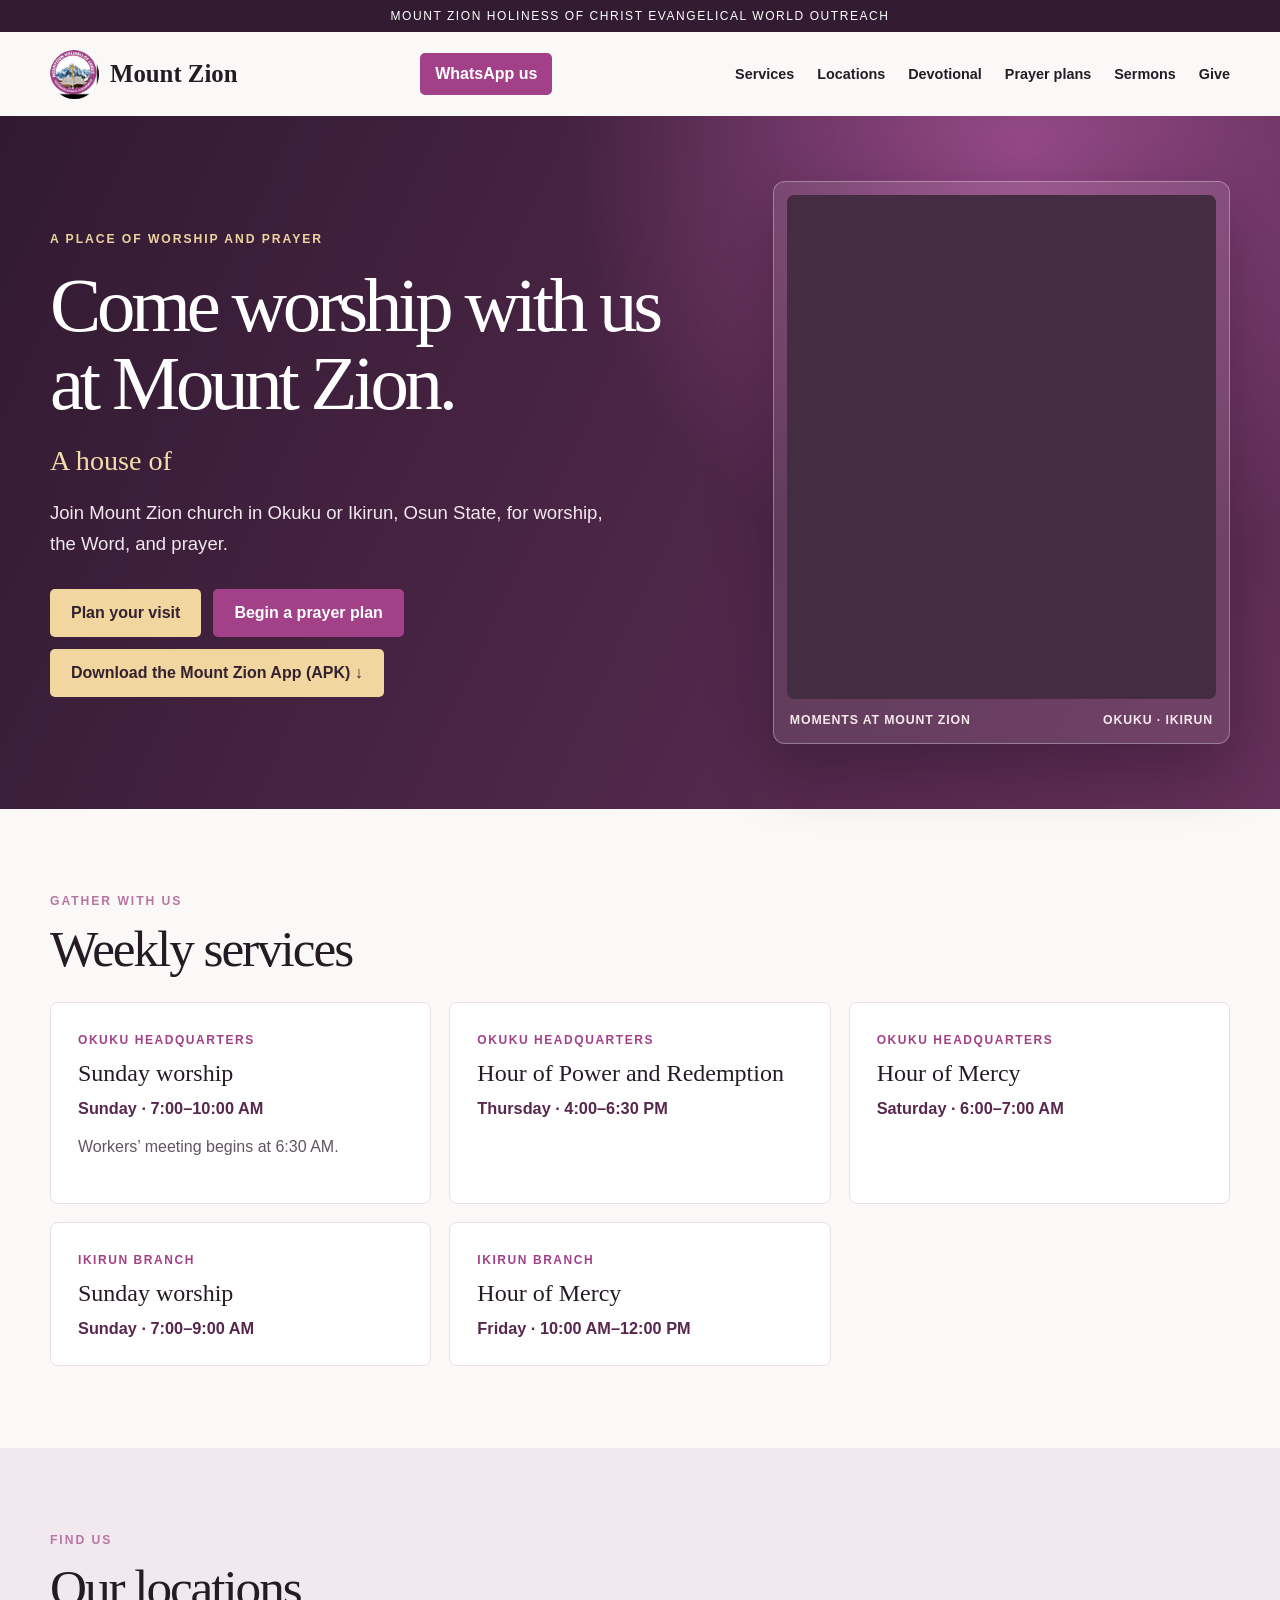
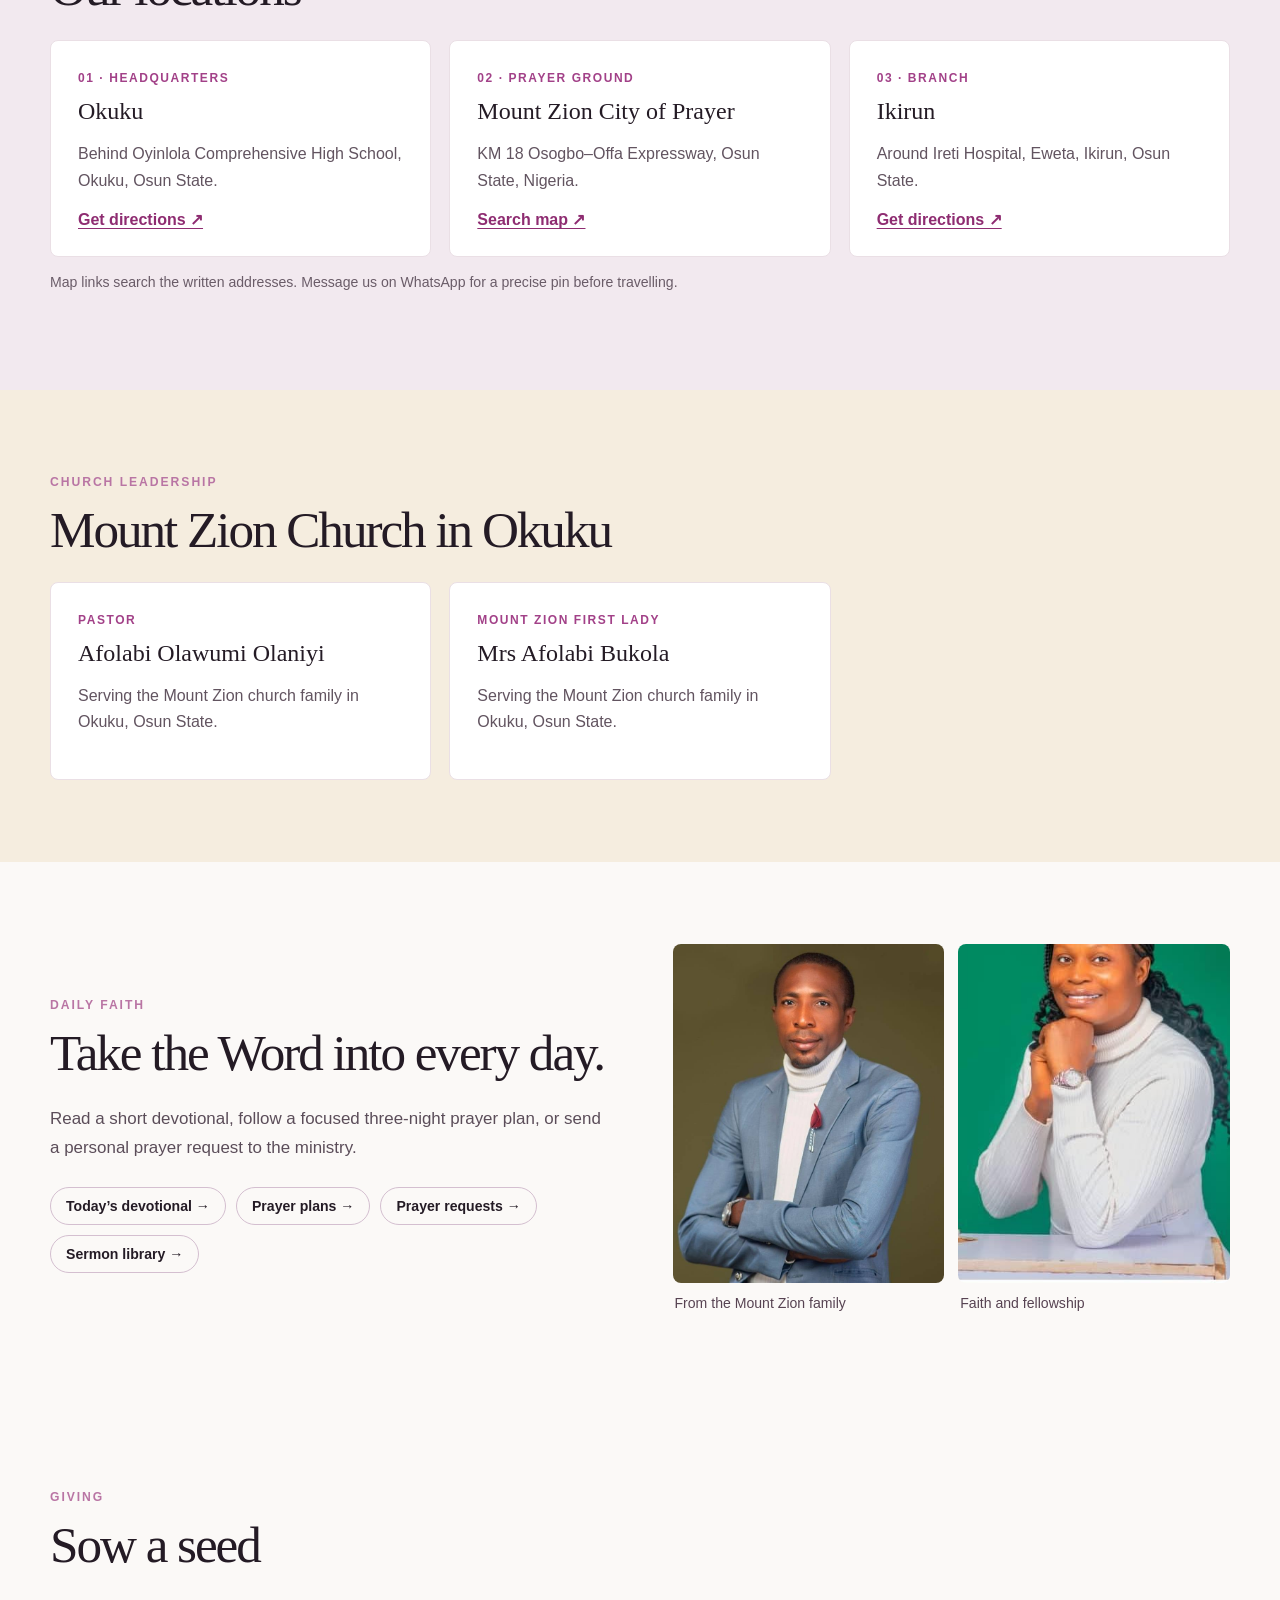
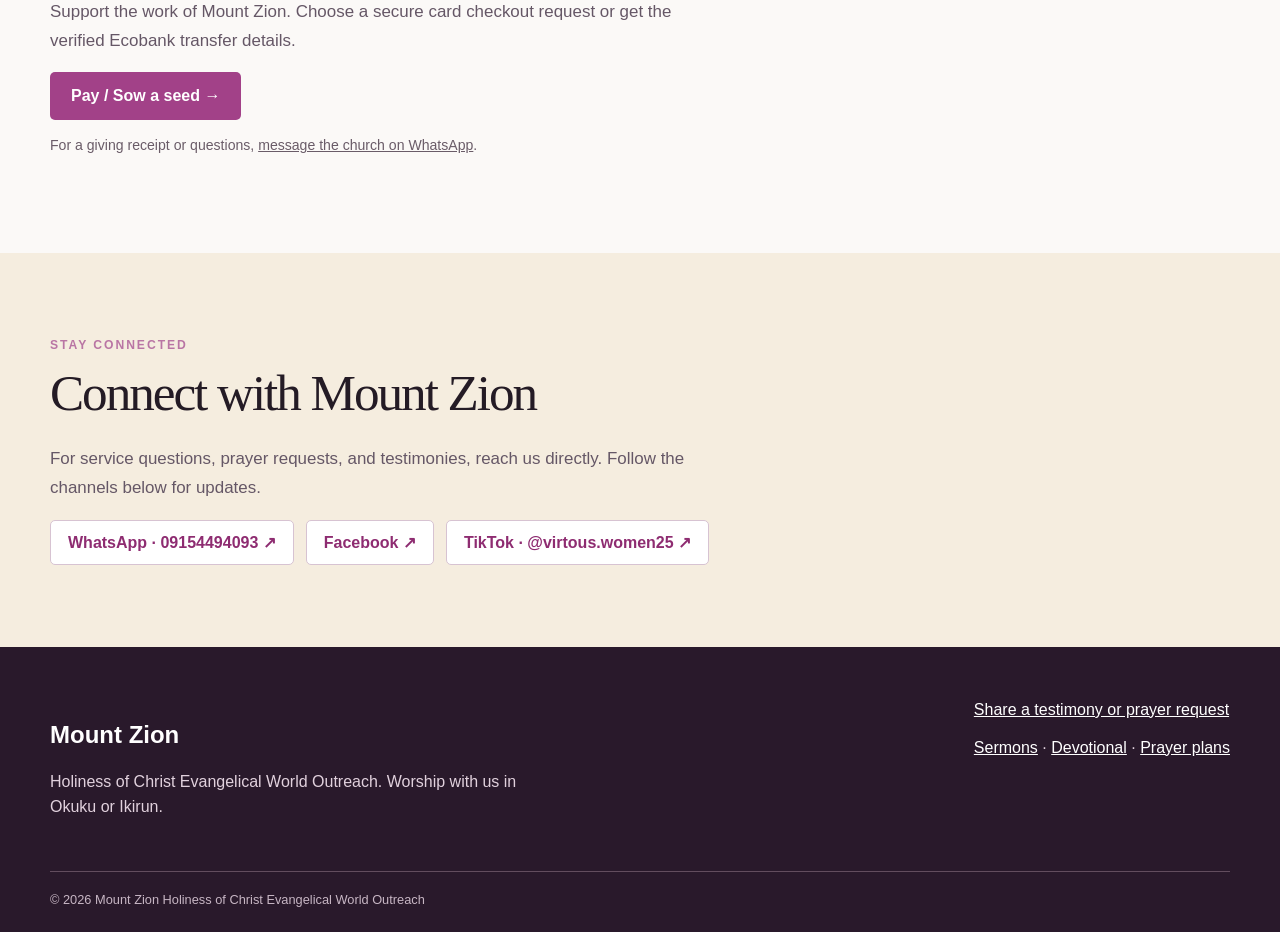
==== commit dc865a0b: "Add Mount Zion leadership details for search" ====
--- a/index.html
+++ b/index.html
@@ -1 +1 @@
-<!doctype html><html lang="en"><head><meta charset="utf-8"><meta name="google-site-verification" content="qtwjVLk-SEoEZQevaq460zHIDkOmRolDUWnPaVbhALU" /><meta name="viewport" content="width=device-width,initial-scale=1"><title>Mount Zion Church Okuku &amp; Ikirun | Service Times and Prayer</title><meta name="description" content="Visit Mount Zion Holiness of Christ Evangelical World Outreach in Okuku or Ikirun, Osun State. See Sunday services, prayer gatherings, locations and contact details."><link rel="icon" href="assets/logo.png"><link rel="stylesheet" href="styles.css"><script defer src="site.js"></script><link rel="canonical" href="https://mountzion-lemon.vercel.app/"></head><body><div class="top">Mount Zion Holiness of Christ Evangelical World Outreach</div><header class="nav wrap"><a class="brand" href="index.html"><img src="assets/logo.png" alt="Mount Zion logo">Mount Zion</a><div class="nav-actions"><a class="nav-cta" href="https://wa.me/2349154494093" target="_blank" rel="noopener">WhatsApp us</a><button class="menu-toggle" type="button" aria-label="Open navigation menu" aria-expanded="false" aria-controls="main-navigation"><span aria-hidden="true">☰</span></button></div><nav class="links" id="main-navigation" aria-label="Main navigation"><a href="index.html#services">Services</a><a href="index.html#locations">Locations</a><a href="devotional.html">Devotional</a><a href="prayers.html">Prayer plans</a><a href="sermons.html">Sermons</a><a href="giving.html">Give</a></nav></header><main><section class="hero"><div class="wrap hero-grid"><div><span class="kicker">A place of worship and prayer</span><h1>Come worship with us at Mount Zion.</h1><div class="hero-cycle" aria-label="A house of deliverance, holiness, revival and prayer"><span class="cycle-prefix">A house of</span><span class="cycle-window" aria-hidden="true"><span>Deliverance</span><span>Holiness</span><span>Revival</span><span>Prayer</span></span></div><p>Join Mount Zion church in Okuku or Ikirun, Osun State, for worship, the Word, and prayer.</p><div class="hero-actions"><a class="button light" href="#services">Plan your visit</a><a class="button" href="prayers.html">Begin a prayer plan</a><a class="button light" href="https://github.com/brightemm001/MOUNTZION/releases/download/v1.0.0/application-ad540976-0834-4d4d-b5ec-43db1a7e882d.apk">Download the Mount Zion App (APK) ↓</a></div></div><div class="hero-gallery" aria-label="Photos from Mount Zion church"><div class="gallery-frame"><img src="assets/pastor-preaching.jpg" alt="Mount Zion pastor preaching" class="gallery-photo"><img src="assets/prayer-gathering.jpg" alt="Church leaders gathered in prayer" class="gallery-photo"><img src="assets/revival.jpg" alt="Mount Zion revival program" class="gallery-photo"><img src="assets/city-of-prayer.jpg" alt="Mount Zion City of Prayer sign" class="gallery-photo"></div><div class="gallery-caption"><span>Moments at Mount Zion</span><span>Okuku · Ikirun</span></div></div></div></section><section class="section wrap" id="services"><span class="kicker">Gather with us</span><h2>Weekly services</h2><div class="grid"><article class="card"><span class="eyeline">Okuku headquarters</span><h3>Sunday worship</h3><strong>Sunday · 7:00–10:00 AM</strong><p>Workers’ meeting begins at 6:30 AM.</p></article><article class="card"><span class="eyeline">Okuku headquarters</span><h3>Hour of Power and Redemption</h3><strong>Thursday · 4:00–6:30 PM</strong></article><article class="card"><span class="eyeline">Okuku headquarters</span><h3>Hour of Mercy</h3><strong>Saturday · 6:00–7:00 AM</strong></article><article class="card"><span class="eyeline">Ikirun branch</span><h3>Sunday worship</h3><strong>Sunday · 7:00–9:00 AM</strong></article><article class="card"><span class="eyeline">Ikirun branch</span><h3>Hour of Mercy</h3><strong>Friday · 10:00 AM–12:00 PM</strong></article></div></section><section class="section tint" id="locations"><div class="wrap"><span class="kicker">Find us</span><h2>Our locations</h2><div class="grid"><article class="card location"><span class="eyeline">01 · Headquarters</span><h3>Okuku</h3><p>Behind Oyinlola Comprehensive High School, Okuku, Osun State.</p><a target="_blank" rel="noopener" href="https://www.google.com/maps/search/?api=1&query=Behind+Oyinlola+Comprehensive+High+School+Okuku+Osun+State">Get directions ↗</a></article><article class="card location"><span class="eyeline">02 · Prayer ground</span><h3>Mount Zion City of Prayer</h3><p>KM 18 Osogbo–Offa Expressway, Osun State, Nigeria.</p><a target="_blank" rel="noopener" href="https://www.google.com/maps/search/?api=1&query=KM+18+Osogbo+Offa+Expressway+Osun+State">Search map ↗</a></article><article class="card location"><span class="eyeline">03 · Branch</span><h3>Ikirun</h3><p>Around Ireti Hospital, Eweta, Ikirun, Osun State.</p><a target="_blank" rel="noopener" href="https://www.google.com/maps/search/?api=1&query=Ireti+Hospital+Eweta+Ikirun+Osun+State">Get directions ↗</a></article></div><p class="small">Map links search the written addresses. Message us on WhatsApp for a precise pin before travelling.</p></div></section><section class="section wrap"><div class="split"><div><span class="kicker">Daily faith</span><h2>Take the Word into every day.</h2><p class="intro">Read a short devotional, follow a focused three-night prayer plan, or send a personal prayer request to the ministry.</p><div class="quick"><a href="devotional.html">Today’s devotional →</a><a href="prayers.html">Prayer plans →</a><a href="connect.html">Prayer requests →</a><a href="sermons.html">Sermon library →</a></div></div><div class="portraits"><figure><img src="assets/pastor.jpg" alt="Portrait supplied for the Mount Zion pastor"><figcaption>From the Mount Zion family</figcaption></figure><figure><img src="assets/womens-ministry.jpg" alt="Portrait supplied for Mount Zion women’s ministry"><figcaption>Faith and fellowship</figcaption></figure></div></div></section><section class="section wrap" id="giving"><span class="kicker">Giving</span><h2>Sow a seed</h2><p class="intro">Support the work of Mount Zion. Choose a secure card checkout request or get the verified Ecobank transfer details.</p><a class="button" href="giving.html">Pay / Sow a seed →</a><p class="small">For a giving receipt or questions, <a href="https://wa.me/2349154494093" target="_blank" rel="noopener">message the church on WhatsApp</a>.</p></section><section class="section cream" id="social"><div class="wrap"><span class="kicker">Stay connected</span><h2>Connect with Mount Zion</h2><p class="intro">For service questions, prayer requests, and testimonies, reach us directly. Follow the channels below for updates.</p><div class="social"><a href="https://wa.me/2349154494093" target="_blank" rel="noopener">WhatsApp · 09154494093 ↗</a><a href="https://web.facebook.com/olaniyi.olawumi.184" target="_blank" rel="noopener">Facebook ↗</a><a href="https://www.tiktok.com/@virtous.women25" target="_blank" rel="noopener">TikTok · @virtous.women25 ↗</a></div></div></section></main><footer class="footer"><div class="wrap footer-grid"><div><h2>Mount Zion</h2><p>Holiness of Christ Evangelical World Outreach. Worship with us in Okuku or Ikirun.</p></div><div><a href="connect.html">Share a testimony or prayer request</a><p><a href="sermons.html">Sermons</a> · <a href="devotional.html">Devotional</a> · <a href="prayers.html">Prayer plans</a></p></div></div><div class="wrap copy">© 2026 Mount Zion Holiness of Christ Evangelical World Outreach</div></footer></body></html>
+<!doctype html><html lang="en"><head><meta charset="utf-8"><meta name="google-site-verification" content="qtwjVLk-SEoEZQevaq460zHIDkOmRolDUWnPaVbhALU" /><meta name="viewport" content="width=device-width,initial-scale=1"><title>Mount Zion Church in Okuku &amp; Ikirun, Osun</title><meta name="description" content="Mount Zion Holiness of Christ Evangelical World Outreach is a holiness church in Okuku and Ikirun, Osun State, Nigeria. Find service times, prayer plans, sermons and directions."><link rel="icon" href="assets/logo.png"><link rel="stylesheet" href="styles.css"><script defer src="site.js"></script><link rel="canonical" href="https://mountzion-lemon.vercel.app/"><meta property="og:type" content="website"><meta property="og:site_name" content="Mount Zion Holiness of Christ Evangelical World Outreach"><meta property="og:title" content="Mount Zion Church in Okuku &amp; Ikirun, Osun"><meta property="og:description" content="Join Mount Zion for worship, prayer and fellowship in Okuku or Ikirun, Osun State, Nigeria."><meta property="og:url" content="https://mountzion-lemon.vercel.app/"><meta property="og:image" content="https://mountzion-lemon.vercel.app/assets/logo.png"><meta name="twitter:card" content="summary"><meta name="twitter:title" content="Mount Zion Church in Okuku &amp; Ikirun, Osun"><meta name="twitter:description" content="Worship, prayer and fellowship in Okuku and Ikirun, Osun State, Nigeria."><script type="application/ld+json">{"@context":"https://schema.org","@graph":[{"@type":"WebSite","@id":"https://mountzion-lemon.vercel.app/#website","url":"https://mountzion-lemon.vercel.app/","name":"Mount Zion Holiness of Christ Evangelical World Outreach","alternateName":["Mount Zion","Mount Zion Church","Mount Zion Holiness Church"],"inLanguage":"en-NG","publisher":{"@id":"https://mountzion-lemon.vercel.app/#church"}},{"@type":"Church","@id":"https://mountzion-lemon.vercel.app/#church","name":"Mount Zion Holiness of Christ Evangelical World Outreach","alternateName":["Mount Zion","Mount Zion Church","Mount Zion Holiness Church"],"url":"https://mountzion-lemon.vercel.app/","logo":"https://mountzion-lemon.vercel.app/assets/logo.png","description":"A holiness church serving Okuku, Ikirun and Osogbo in Osun State, Nigeria, with worship, prayer and fellowship.","telephone":"+2349154494093","address":{"@type":"PostalAddress","streetAddress":"Behind Oyinlola Comprehensive High School","addressLocality":"Okuku","addressRegion":"Osun State","addressCountry":"NG"},"areaServed":["Okuku","Ikirun","Osogbo","Osun State, Nigeria"]}]}</script></head><body><div class="top">Mount Zion Holiness of Christ Evangelical World Outreach</div><header class="nav wrap"><a class="brand" href="index.html"><img src="assets/logo.png" alt="Mount Zion logo">Mount Zion</a><div class="nav-actions"><a class="nav-cta" href="https://wa.me/2349154494093" target="_blank" rel="noopener">WhatsApp us</a><button class="menu-toggle" type="button" aria-label="Open navigation menu" aria-expanded="false" aria-controls="main-navigation"><span aria-hidden="true">☰</span></button></div><nav class="links" id="main-navigation" aria-label="Main navigation"><a href="index.html#services">Services</a><a href="index.html#locations">Locations</a><a href="devotional.html">Devotional</a><a href="prayers.html">Prayer plans</a><a href="sermons.html">Sermons</a><a href="giving.html">Give</a></nav></header><main><section class="hero"><div class="wrap hero-grid"><div><span class="kicker">A place of worship and prayer</span><h1>Come worship with us at Mount Zion.</h1><div class="hero-cycle" aria-label="A house of deliverance, holiness, revival and prayer"><span class="cycle-prefix">A house of</span><span class="cycle-window" aria-hidden="true"><span>Deliverance</span><span>Holiness</span><span>Revival</span><span>Prayer</span></span></div><p>Join Mount Zion church in Okuku or Ikirun, Osun State, for worship, the Word, and prayer.</p><div class="hero-actions"><a class="button light" href="#services">Plan your visit</a><a class="button" href="prayers.html">Begin a prayer plan</a><a class="button light" href="https://github.com/brightemm001/MOUNTZION/releases/download/v1.0.0/application-ad540976-0834-4d4d-b5ec-43db1a7e882d.apk">Download the Mount Zion App (APK) ↓</a></div></div><div class="hero-gallery" aria-label="Photos from Mount Zion church"><div class="gallery-frame"><img src="assets/pastor-preaching.jpg" alt="Mount Zion pastor preaching" class="gallery-photo"><img src="assets/prayer-gathering.jpg" alt="Church leaders gathered in prayer" class="gallery-photo"><img src="assets/revival.jpg" alt="Mount Zion revival program" class="gallery-photo"><img src="assets/city-of-prayer.jpg" alt="Mount Zion City of Prayer sign" class="gallery-photo"></div><div class="gallery-caption"><span>Moments at Mount Zion</span><span>Okuku · Ikirun</span></div></div></div></section><section class="section wrap" id="services"><span class="kicker">Gather with us</span><h2>Weekly services</h2><div class="grid"><article class="card"><span class="eyeline">Okuku headquarters</span><h3>Sunday worship</h3><strong>Sunday · 7:00–10:00 AM</strong><p>Workers’ meeting begins at 6:30 AM.</p></article><article class="card"><span class="eyeline">Okuku headquarters</span><h3>Hour of Power and Redemption</h3><strong>Thursday · 4:00–6:30 PM</strong></article><article class="card"><span class="eyeline">Okuku headquarters</span><h3>Hour of Mercy</h3><strong>Saturday · 6:00–7:00 AM</strong></article><article class="card"><span class="eyeline">Ikirun branch</span><h3>Sunday worship</h3><strong>Sunday · 7:00–9:00 AM</strong></article><article class="card"><span class="eyeline">Ikirun branch</span><h3>Hour of Mercy</h3><strong>Friday · 10:00 AM–12:00 PM</strong></article></div></section><section class="section tint" id="locations"><div class="wrap"><span class="kicker">Find us</span><h2>Our locations</h2><div class="grid"><article class="card location"><span class="eyeline">01 · Headquarters</span><h3>Okuku</h3><p>Behind Oyinlola Comprehensive High School, Okuku, Osun State.</p><a target="_blank" rel="noopener" href="https://www.google.com/maps/search/?api=1&query=Behind+Oyinlola+Comprehensive+High+School+Okuku+Osun+State">Get directions ↗</a></article><article class="card location"><span class="eyeline">02 · Prayer ground</span><h3>Mount Zion City of Prayer</h3><p>KM 18 Osogbo–Offa Expressway, Osun State, Nigeria.</p><a target="_blank" rel="noopener" href="https://www.google.com/maps/search/?api=1&query=KM+18+Osogbo+Offa+Expressway+Osun+State">Search map ↗</a></article><article class="card location"><span class="eyeline">03 · Branch</span><h3>Ikirun</h3><p>Around Ireti Hospital, Eweta, Ikirun, Osun State.</p><a target="_blank" rel="noopener" href="https://www.google.com/maps/search/?api=1&query=Ireti+Hospital+Eweta+Ikirun+Osun+State">Get directions ↗</a></article></div><p class="small">Map links search the written addresses. Message us on WhatsApp for a precise pin before travelling.</p></div></section><section class="section cream" id="leadership"><div class="wrap"><span class="kicker">Church leadership</span><h2>Mount Zion Church in Okuku</h2><div class="grid"><article class="card"><span class="eyeline">Pastor</span><h3>Afolabi Olawumi Olaniyi</h3><p>Serving the Mount Zion church family in Okuku, Osun State.</p></article><article class="card"><span class="eyeline">Mount Zion First Lady</span><h3>Mrs Afolabi Bukola</h3><p>Serving the Mount Zion church family in Okuku, Osun State.</p></article></div></div></section><section class="section wrap"><div class="split"><div><span class="kicker">Daily faith</span><h2>Take the Word into every day.</h2><p class="intro">Read a short devotional, follow a focused three-night prayer plan, or send a personal prayer request to the ministry.</p><div class="quick"><a href="devotional.html">Today’s devotional →</a><a href="prayers.html">Prayer plans →</a><a href="connect.html">Prayer requests →</a><a href="sermons.html">Sermon library →</a></div></div><div class="portraits"><figure><img src="assets/pastor.jpg" alt="Portrait supplied for the Mount Zion pastor"><figcaption>From the Mount Zion family</figcaption></figure><figure><img src="assets/womens-ministry.jpg" alt="Portrait supplied for Mount Zion women’s ministry"><figcaption>Faith and fellowship</figcaption></figure></div></div></section><section class="section wrap" id="giving"><span class="kicker">Giving</span><h2>Sow a seed</h2><p class="intro">Support the work of Mount Zion. Choose a secure card checkout request or get the verified Ecobank transfer details.</p><a class="button" href="giving.html">Pay / Sow a seed →</a><p class="small">For a giving receipt or questions, <a href="https://wa.me/2349154494093" target="_blank" rel="noopener">message the church on WhatsApp</a>.</p></section><section class="section cream" id="social"><div class="wrap"><span class="kicker">Stay connected</span><h2>Connect with Mount Zion</h2><p class="intro">For service questions, prayer requests, and testimonies, reach us directly. Follow the channels below for updates.</p><div class="social"><a href="https://wa.me/2349154494093" target="_blank" rel="noopener">WhatsApp · 09154494093 ↗</a><a href="https://web.facebook.com/olaniyi.olawumi.184" target="_blank" rel="noopener">Facebook ↗</a><a href="https://www.tiktok.com/@virtous.women25" target="_blank" rel="noopener">TikTok · @virtous.women25 ↗</a></div></div></section></main><footer class="footer"><div class="wrap footer-grid"><div><h2>Mount Zion</h2><p>Holiness of Christ Evangelical World Outreach. Worship with us in Okuku or Ikirun.</p></div><div><a href="connect.html">Share a testimony or prayer request</a><p><a href="sermons.html">Sermons</a> · <a href="devotional.html">Devotional</a> · <a href="prayers.html">Prayer plans</a></p></div></div><div class="wrap copy">© 2026 Mount Zion Holiness of Christ Evangelical World Outreach</div></footer></body></html>
--- a/styles.css
+++ b/styles.css
@@ -11,3 +11,7 @@
 @media(max-width:640px){.nav .nav-cta{font-size:.76rem;padding:12px 13px}}
 .giving-card{max-width:850px;margin:auto}.amount-label{display:block;font-weight:700}.amount-label input{display:block;width:min(100%,340px);padding:14px;border:1px solid #cfbec9;border-radius:5px;margin:9px 0 24px}.giving-options{display:grid;grid-template-columns:1fr 1fr;gap:14px}.giving-option{display:grid;gap:8px;text-align:left;cursor:pointer;border:1px solid #ddcbd9;border-radius:8px;background:#fff;padding:22px;color:#241b25}.giving-option strong{font:normal 1.35rem Georgia,serif}.giving-option>span:last-child{color:#675967;line-height:1.5}.giving-option.active{border:2px solid #a24188;background:#fcf7fb}.giving-panel{border-top:1px solid #eadfe5;margin-top:25px;padding-top:25px}.giving-panel[hidden]{display:none}.giving-panel h2{font:normal 2rem Georgia,serif}.account-number{font-size:1.8rem;font-weight:800;letter-spacing:.06em;color:#57274e}.giving-actions{display:flex;gap:10px;flex-wrap:wrap;margin:18px 0}.button.outline{border:1px solid #a24188;background:transparent;color:#8e2c71}@media(max-width:640px){.giving-options{grid-template-columns:1fr}}
 .media-filters{margin:24px 0 12px}.media-grid{align-items:start}.media-card .media-video{display:block;width:100%;height:auto;aspect-ratio:9/14;object-fit:contain;background:#211a21;border-radius:5px}.media-type{display:inline-block;margin-top:18px}.media-card h3{margin-top:8px}.media-downloads{display:flex;flex-wrap:wrap;gap:16px}.media-downloads a{display:inline-block}.media-card video::-webkit-media-controls{max-width:100%}
+
+
+.category-select{display:block;margin-top:10px;padding:13px;min-width:min(100%,320px);border:1px solid #cdbac8;border-radius:5px;background:white;color:var(--ink)}
+.category-select:focus-visible{outline:3px solid #80632b;outline-offset:2px}
